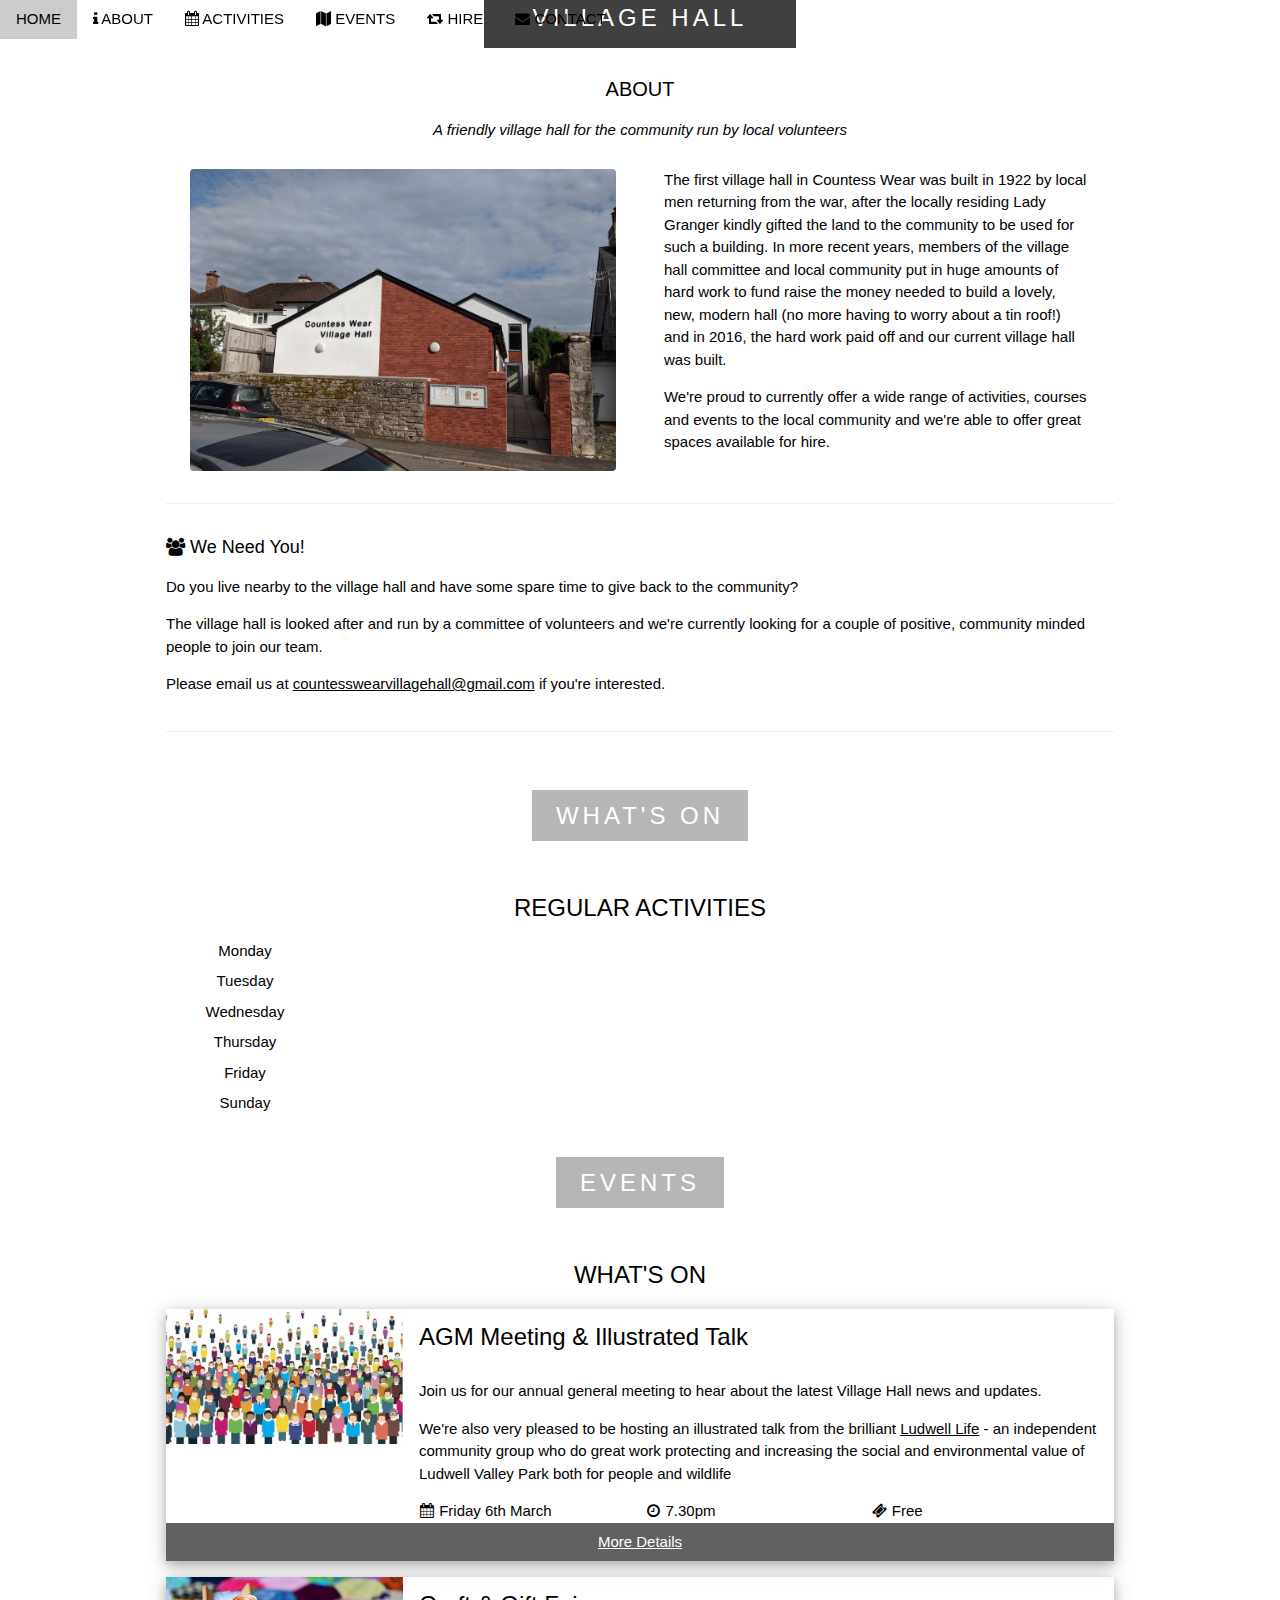
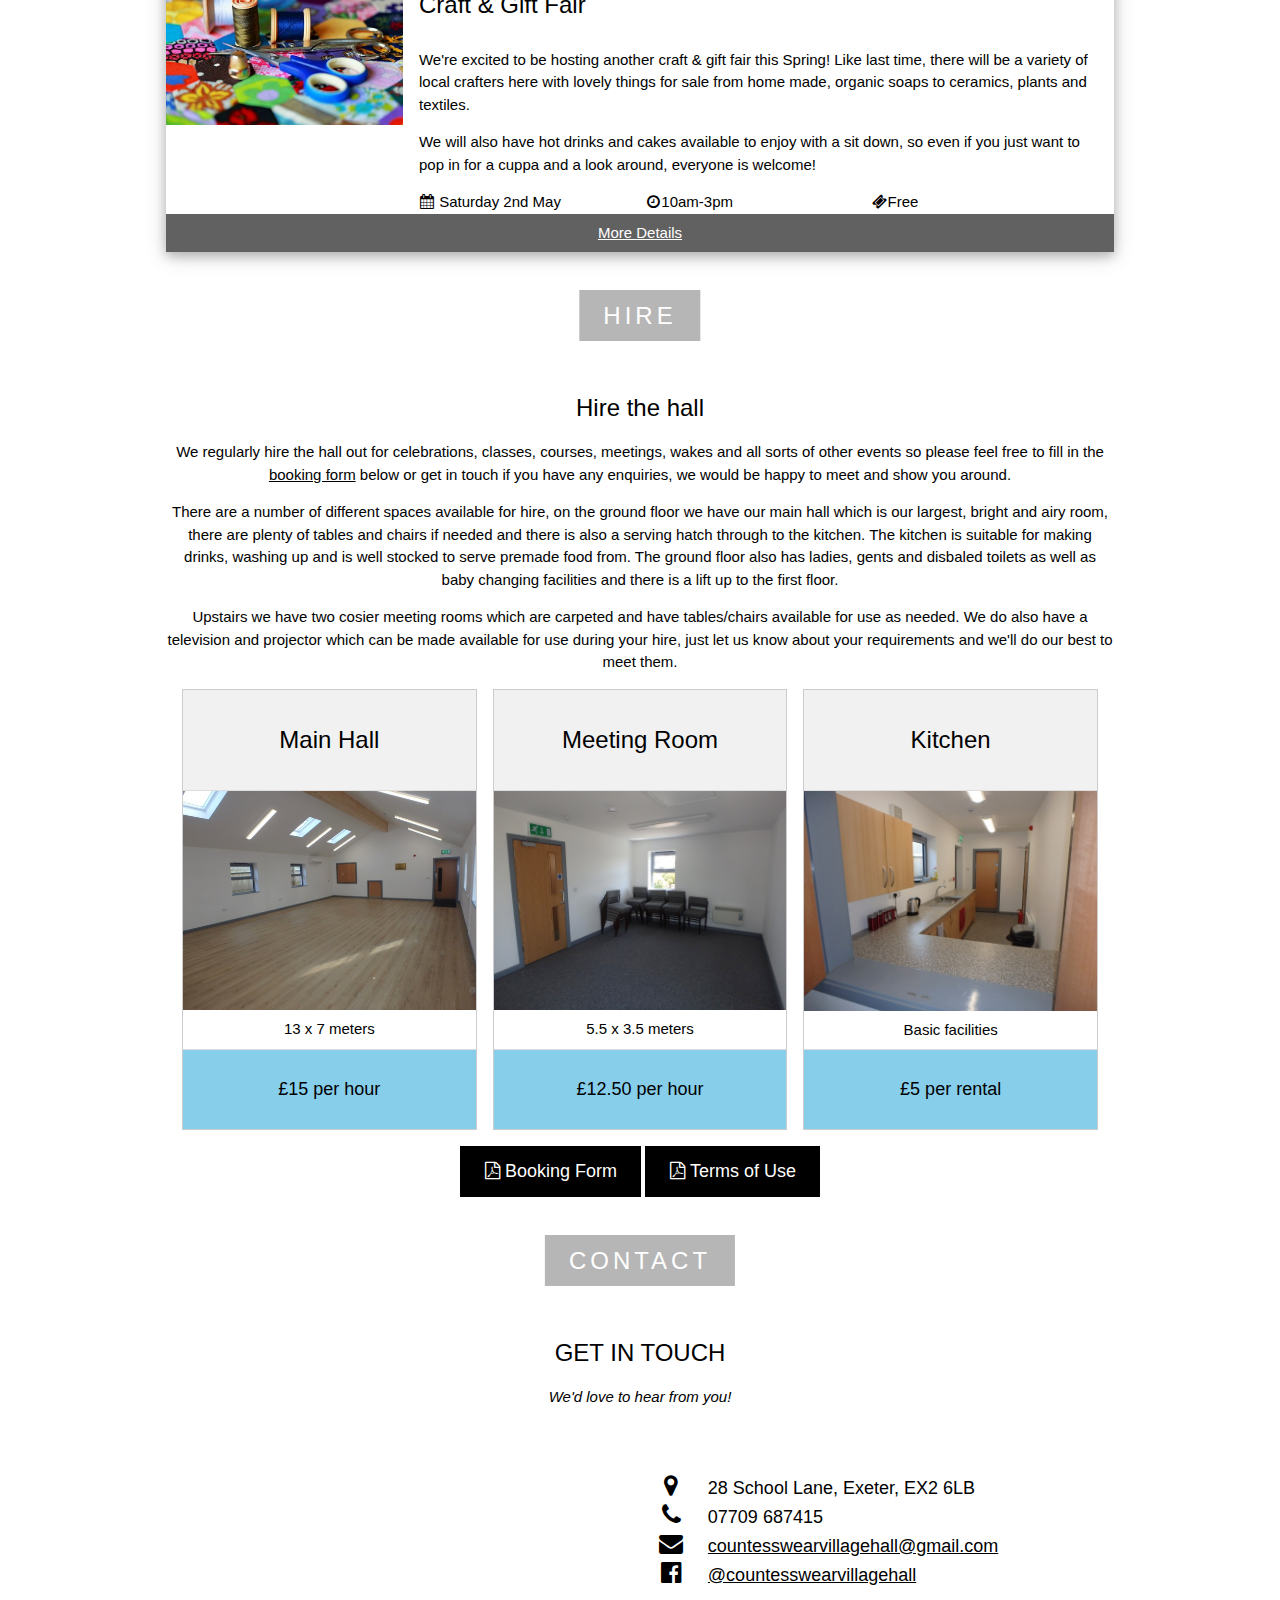
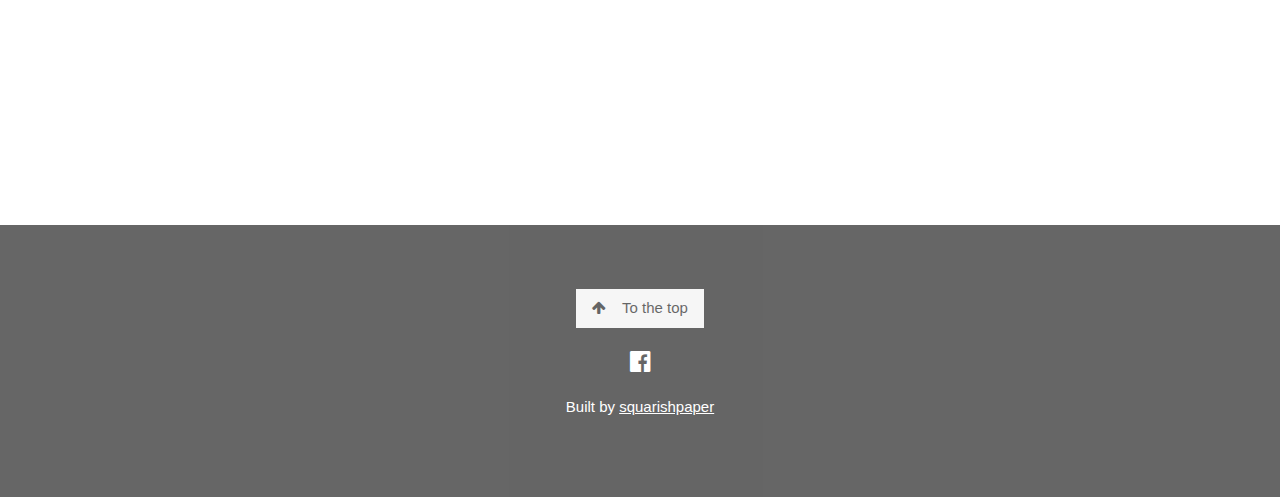
==== public_html/index.html @ 66659b4b "Added Craft and Gift fair event" ====
<!DOCTYPE html>
<html>
<title>Countess Wear Village Hall | Community Hall for Hire in Exeter </title>
<meta charset="UTF-8">
<meta name="viewport" content="width=device-width, initial-scale=1">
<link rel="stylesheet" href="https://www.w3schools.com/w3css/4/w3.css">
<link rel="stylesheet" href="https://fonts.googleapis.com/css?family=Lato">
<link rel="stylesheet" href="https://cdnjs.cloudflare.com/ajax/libs/font-awesome/4.7.0/css/font-awesome.min.css">
<link rel="stylesheet" href="/css/index.css">
<head>
    <script async src="https://www.googletagmanager.com/gtag/js?id=UA-113886890-3"></script>
    <script>
      window.dataLayer = window.dataLayer || [];
      function gtag(){dataLayer.push(arguments);}
      gtag('js', new Date());
      gtag('config', 'UA-113886890-3');
    </script>
    <script src="https://ajax.googleapis.com/ajax/libs/jquery/3.4.1/jquery.min.js"></script>
    <script src="/js/test.js"></script>
</head>
<style>

</style>

<body>
  <!-- Navbar (sit on top) -->
  <div class="w3-top">
    <div class="w3-bar" id="myNavbar">
      <a class="w3-bar-item w3-button w3-hover-black w3-hide-medium w3-hide-large w3-right" href="javascript:void(0);"
        onclick="toggleFunction()" title="Toggle Navigation Menu">
        <i class="fa fa-bars"></i>
      </a>
      <a href="#home" class="w3-bar-item w3-button" onclick="gtag('event', 'home', {'event_category': 'menuclick'} );">HOME</a>
      <a href="#about" class="w3-bar-item w3-button w3-hide-small" onclick="gtag('event', 'about', {'event_category': 'menuclick'} );"><i class="fa fa-info"></i> ABOUT</a>
      <a href="#whatson" class="w3-bar-item w3-button w3-hide-small" onclick="gtag('event', 'whatson', {'event_category': 'menuclick'} );"><i class="fa fa-calendar"></i> ACTIVITIES</a>
      <a href="#events" class="w3-bar-item w3-button w3-hide-small" onclick="gtag('event', 'events', {'event_category': 'menuclick'} );"><i class="fa fa-map"></i> EVENTS</a>
      <a href="#hire" class="w3-bar-item w3-button w3-hide-small" onclick="gtag('event', 'hire', {'event_category': 'menuclick'} );"><i class="fa fa-retweet"></i> HIRE</a>
      <a href="#contact" class="w3-bar-item w3-button w3-hide-small" onclick="gtag('event', 'contact', {'event_category': 'menuclick'} );"><i class="fa fa-envelope"></i> CONTACT</a>
    </div>

    <!-- Navbar on small screens -->
    <div id="navDemo" class="w3-bar-block w3-white w3-hide w3-hide-large w3-hide-medium">
      <a href="#about" class="w3-bar-item w3-button" onclick="toggleFunction(); gtag('event', 'about', {'event_category': 'mobilemenuclick'} );">ABOUT</a>
      <a href="#whatson" class="w3-bar-item w3-button" onclick="toggleFunction(); gtag('event', 'whatson', {'event_category': 'mobilemenuclick'} );">ACTIVITIES</a>
      <a href="#events" class="w3-bar-item w3-button" onclick="toggleFunction(); gtag('event', 'events', {'event_category': 'mobilemenuclick'} );">EVENTS</a>
      <a href="#hire" class="w3-bar-item w3-button" onclick="toggleFunction(); gtag('event', 'hire', {'event_category': 'mobilemenuclick'} );">HIRE</a>
      <a href="#contact" class="w3-bar-item w3-button" onclick="toggleFunction(); gtag('event', 'contact', {'event_category': 'mobilemenuclick'} );">CONTACT</a>
    </div>
  </div>

  <!-- First Parallax Image with Logo Text -->
  <div class="bgimg-1 w3-display-container w3-opacity-min" id="home">
    <div class="w3-display-middle">
      <div style="white-space:nowrap;">
        <div class="w3-center w3-padding-large w3-black w3-xlarge w3-wide w3-animate-opacity">
          <span class="w3-row">COUNTESS WEAR</span>
          <span class="w3-row">VILLAGE HALL</span>
        </div>
      </div> 
    </div>
    <div class="w3-display-bottomright w3-center w3-padding-large">
        <span class="w3-text-white">28 School Lane, EX2 6LB</span>
      </div>
  </div>

  <!-- Container (About Section) -->
  <div class="w3-content w3-container w3-padding-64" id="about">
    <h4 class="w3-center">ABOUT</h4>
    <p class="w3-center"><em>A friendly village hall for the community run by local volunteers</em></p>

    <div class="w3-row">
      <div class="w3-col m6 w3-center  w3-hide-small  w3-padding-large">
        <img src="images/front.jpg" class="w3-round w3-image w3-hover-opacity" alt="Village Hall Front"
          width="500" height="333">
      </div>

      <div class="w3-col m6 w3-padding-large">
        <p style="margin-top:0px">The first village hall in Countess Wear was built in 1922 by local men returning from
          the war, after the locally residing Lady Granger kindly gifted the land to the community to be used for such a
          building. In more recent years, members of the village hall committee and local community put in huge amounts
          of hard work to fund raise the money needed to build a lovely, new, modern hall (no more having to worry about
          a tin roof!) and in 2016, the hard work paid off and our current village hall was built.</p>
        <p>We're proud to currently offer a wide range of activities, courses and events to the local community and
          we're able to offer great spaces available for hire.</p>
      </div>
    </div>
    <hr />
    <div class="w3-row">
            <h5><i class="fa fa-users"></i> We Need You!</h5>
            <p>Do you live nearby to the village hall and have some spare time to give back to the community?</p>
            <p>The village hall is looked after and run by a committee of volunteers and we're currently looking for a couple of positive, community minded people to join our team.</p>
            <p>Please email us at <a href="mailto:countesswearvillagehall@gmail.com?subject=Volunter Enquiry"  onclick="gtag('event', 'volunteer', {'event_category': 'emailclick'} );">countesswearvillagehall@gmail.com</a> if you're interested.</p>
    </div>
      <hr />
</div>

  <!-- Second Parallax Image with Portfolio Text -->
  <div class="bgimg-2 w3-display-container w3-opacity-min" id="whatson">
    <div class="w3-display-middle">
      <span class="w3-xlarge w3-text-white w3-grey w3-padding-large w3-wide">WHAT'S ON</span>
    </div>
  </div>

  <!-- Container (ACTIVITIES Section) -->
  <div class="w3-content w3-container w3-padding-64">
    <h3 class="w3-center">REGULAR ACTIVITIES</h3>
    <div class="w3-row">
      <div class="w3-col l2 w3-center w3-padding-small">Monday</div>
      <div id="activities-Monday"></div>
    </div>
    <div class="w3-row">
      <div class="w3-col l2 w3-center w3-padding-small">Tuesday</div>
      <div id="activities-Tuesday"></div>
    </div>
    <div class="w3-row">
      <div class="w3-col l2 w3-center w3-padding-small">Wednesday</div>
      <div id="activities-Wednesday"></div>
    </div>
    <div class="w3-row">
      <div class="w3-col l2 w3-center w3-padding-small">Thursday</div>
      <div id="activities-Thursday"></div>
    </div>
    <div class="w3-row">
      <div class="w3-col l2 w3-center w3-padding-small">Friday</div>
      <div id="activities-Friday"></div>
    </div>
    <div class="w3-row">
      <div class="w3-col l2 w3-center w3-padding-small">Sunday</div>
      <div id="activities-Sunday"></div>
    </div>
  </div>

  </div>

  <!-- Third Parallax Image with Portfolio Text -->
  <div class="bgimg-3 w3-display-container w3-opacity-min" id="events">
    <div class="w3-display-middle">
      <span class="w3-xlarge w3-text-white w3-grey w3-padding-large w3-wide">EVENTS</span>
    </div>
  </div>


  <!-- Container (ACTIVITIES Section) -->
  <div class="w3-content w3-container w3-padding-64">

    <h3 class="w3-center">WHAT'S ON</h3>

         <div class="w3-card-4 w3-margin-top">
          <div class="w3-quarter"><img src="images/agm.jpg" height="100%" width="100%" alt="Avatar" class="w3-left "></div>
          <div class="w3-threequarter">
            <header class="w3-container">
              <h3>AGM Meeting & Illustrated Talk</h3>
            </header>
    
            <div class="w3-container">
                <p>Join us for our annual general meeting to hear about the latest Village Hall news and updates.</p>
                <p>We're also very pleased to be hosting an illustrated talk from the brilliant <a href="http://ludwelllife.org.uk/" onclick="gtag('event', 'ludwell', {'event_category': 'linkclick'} );">Ludwell Life</a> - an independent community group who do great work protecting and increasing the social and environmental value of Ludwell Valley Park both for people and wildlife</p>
                <div class="w3-third"><i class="fa fa-calendar" style="min-width:16px;text-align: center"></i> Friday 6th March</div>
                <div class="w3-third"><i class="fa fa-clock-o" style="min-width:16px;text-align: center"></i> 7.30pm</div>
                <div class="w3-third"><i class="fa fa-ticket" style="min-width:16px;text-align: center"></i> Free</div>  
            </div>
    
          </div>
          
          <button class="w3-button w3-block w3-dark-grey"><a href="https://www.facebook.com/events/2408159372778912/"   onclick="gtag('event', 'agm', {'event_category': 'eventdetailclick'} );">More Details</a></button>
      
        </div>
        <div class="w3-card-4 w3-margin-top">
            <div class="w3-quarter"><img src="images/craft.jpg" width="100%" alt="Avatar" class="w3-left "></div>
            <div class="w3-threequarter">
              <header class="w3-container">
                <h3>Craft & Gift Fair</h3>
              </header>
      
              <div class="w3-container">
                  <p>We're excited to be hosting another craft & gift fair this Spring! Like last time, there will be a variety of local crafters here with lovely things for sale from home made, organic soaps to  ceramics, plants and textiles.</p>
                  <p>We will also have hot drinks and cakes available to enjoy with a sit down, so even if you just want to pop in for a cuppa and a look around, everyone is welcome!
                  </p>
                  <div class="w3-third"><i class="fa fa-calendar" style="min-width:16px;text-align: center"></i> Saturday 2nd May</div>
                  <div class="w3-third"><i class="fa fa-clock-o" style="min-width:16px;text-align: center"></i>10am-3pm</div>
                  <div class="w3-third"><i class="fa fa-ticket" style="min-width:16px;text-align: center"></i>Free</div>  
              </div>
      
            </div>
            <button class="w3-button w3-block w3-dark-grey"><a href="https://www.facebook.com/events/519401018786185/"  onclick="gtag('event', 'craftfair', {'event_category': 'eventdetailclick'} );">More Details</a></button>
      
          </div>
  </div>

  <!-- Third Parallax Image with Portfolio Text -->
  <div class="bgimg-3 w3-display-container w3-opacity-min" id="hire">
    <div class="w3-display-middle">
      <span class="w3-xlarge w3-text-white w3-grey w3-padding-large w3-wide">HIRE</span>
    </div>
  </div>


  <!-- Container (HIRE Section) -->
  <div class="w3-content w3-container w3-padding-64">
    <h3 class="w3-center">Hire the hall</h3>
    <p class="w3-center">We regularly hire the hall out for celebrations, classes, courses, meetings, wakes and all
      sorts of other events so please feel free to fill in the <a href="files/CountessWearVillageHall_BookingForm.pdf" onclick="gtag('event', 'link_bookingform', {'event_category': 'download'} );" download="CountessWearVillageHall_BookingForm.pdf">booking form</a> below or get in touch if you have any
      enquiries, we would be happy to meet and show you around.</p>
    <p class="w3-center">There are a number of different spaces available for hire, on the ground floor we have our main
      hall which is our largest, bright and airy room, there are plenty of tables and chairs if needed and there is also
      a serving hatch through to the kitchen. The kitchen is suitable for making drinks, washing up and is well stocked
      to serve premade food from. The ground floor also has ladies, gents and disbaled toilets as well as baby changing
      facilities and there is a lift up to the first floor.</p>
    <p class="w3-center">Upstairs we have two cosier meeting rooms which are carpeted and have tables/chairs available
      for use as needed. We do also have a television and projector which can be made available for use during your
      hire, just let us know about your requirements and we'll do our best to meet them.</p>

    </p>
    <!-- Grid -->
    <div class="w3-row-padding" id="events">


      <div class="w3-third w3-margin-bottom">
        <ul class="w3-ul w3-border w3-center w3-hover-shadow">
          <li class="w3-light-grey w3-xlarge w3-padding-32">Main Hall</li>
          <img src="images/inside.jpg" style="width:100%">
          <li class="">13 x 7 meters</li>
          <li class="w3-light-blue w3-padding-16">
            <h5 class="">£15 per hour</h5>
          </li>
        </ul>
      </div>

      <div class="w3-third w3-margin-bottom">
        <ul class="w3-ul w3-border w3-center w3-hover-shadow">
          <li class="w3-light-grey w3-xlarge w3-padding-32">Meeting Room</li>
          <img src="images/meeting.jpeg" style="width:100%">
          <li class="">5.5 x 3.5 meters</li>
          <li class="w3-light-blue w3-padding-16">
            <h5 class="">£12.50 per hour</h5>
          </li>
        </ul>
      </div>


      <div class="w3-third w3-margin-bottom">
        <ul class="w3-ul w3-border w3-center w3-hover-shadow">
          <li class="w3-light-grey w3-xlarge w3-padding-32">Kitchen</li>
          <img src="images/kitchen.jpeg" style="width:100%">
          <li class="">Basic facilities</li>
          <li class="w3-light-blue w3-padding-16">
            <h5 class="">£5 per rental</h5>
          </li>
        </ul>
      </div>


    </div>

    <div class="w3-row-padding w3-center">
        <a href="files/CountessWearVillageHall_BookingForm.pdf"   onclick="gtag('event', 'bookingform', {'event_category': 'download'} );" class="w3-button w3-black w3-padding-large w3-large" download="CountessWearVillageHall_BookingForm.pdf">
          <i class="fa fa-file-pdf-o" style="min-width:16px;text-align: center"></i> Booking Form
        </a>
        <a href="files/CountessWearVillageHall_TermsOfUse.pdf" onclick="gtag('event', 'terms', {'event_category': 'download'} );"  class="w3-button w3-black w3-padding-large w3-large" download="CountessWearVillageHall_TermsOfUse.pdf">
          <i class="fa fa-file-pdf-o" style="min-width:16px;text-align: center"></i> Terms of Use
        </a> 
    </div>

  </div>

  <!-- Third Parallax Image with Portfolio Text -->
  <div class="bgimg-3 w3-display-container w3-opacity-min"  id="contact">
    <div class="w3-display-middle">
      <span class="w3-xlarge w3-text-white w3-grey w3-padding-large w3-wide">CONTACT</span>
    </div>
  </div>

  <!-- Container (Contact Section) -->
  <div class="w3-content w3-container w3-padding-64">

    <h3 class="w3-center">GET IN TOUCH</h3>
    <p class="w3-center"><em>We'd love to hear from you!</em></p>
    <div class="w3-row w3-padding-32 w3-section">
      <div class="w3-col w3-half w3-center w3-container">
        <iframe width="100%" height="250"
          src="https://www.google.com/maps/embed?pb=!1m18!1m12!1m3!1d2526.8921671646813!2d-3.5041148842594247!3d50.70338557951098!2m3!1f0!2f0!3f0!3m2!1i1024!2i768!4f13.1!3m3!1m2!1s0x486da6ac1531608d%3A0xfab459a5cdfa5e90!2sCountess+Wear+Village+Hall!5e0!3m2!1sen!2suk!4v1565473803455!5m2!1sen!2suk"
          frameborder="0" style="border:0" allowfullscreen></iframe>
      </div>
      <div class="w3-col w3-half w3-panel">
        <div class="w3-large w3-margin-bottom">
          <i class="fa fa-map-marker fa-fw w3-hover-text-black w3-xlarge w3-margin-right"></i> 28 School Lane, Exeter,
          EX2 6LB<br>
          <i class="fa fa-phone fa-fw w3-hover-text-black w3-xlarge w3-margin-right"></i> 07709 687415<br>
          <i class="fa fa-envelope fa-fw w3-hover-text-black w3-xlarge w3-margin-right"></i>
          <a href="mailto:countesswearvillagehall@gmail.com?subject=Website Enquiry"  onclick="gtag('event', 'contact', {'event_category': 'emailclick'} );">countesswearvillagehall@gmail.com</a><br>
          <i class="fa fa-facebook-official fa-fw w3-hover-text-black w3-xlarge w3-margin-right"></i> 
          <a href="http://www.facebook.com/countesswearvillagehall" onclick="gtag('event', 'contact', {'event_category': 'facebookclick'} );">@countesswearvillagehall</a><br>
          
        </div>


      </div>
    </div>

  </div>

  <!-- Activity Modal-->
  <div id="modal01" class="w3-modal" onclick="this.style.display='none'">
    <span class="w3-opacity-off w3-button w3-large w3-black w3-display-topright" title="Close Modal Image"><i
        class="fa fa-remove"></i></span>

    <div class="w3-white w3-modal-content w3-opacity-off  w3-animate-zoom">
      <div class="w3-container w3-black w3-display-container">
        <h3 id="overlayHeader"></h3>
        <div class="">
          <span id="overlayDay"></span>
          <span id="overlayTime"></span>
        </div>
      </div>
        <div class="w3-container">
          <div class="w3-quarter">
            <div id="overlayImageWrapper" class="w3-hide w3-padding-16">
              <img id="overlayImage" src="images/front.jpg" class="w3-round w3-image" alt="activity poster"
              width="500" height="333">
            </div>
          </div>

          <div class="w3-threequarter w3-padding-8" style="padding-left:8px">
            <h5 id="overlaySubHeader"></h5>
            <p id="overlayLong"></p>
            <div id="overlayNotesWrapper" class="w3-hide"><p id="overlayNotes"></p></div>
            <div id="overlayNotesMoreWrapper" class="w3-hide"><p id="overlayNotesMore"></p></div>
                
            <hr>
            <div class="w3-row">
              <div class="w3-quarter "><i class="fa fa-user-o"></i>&nbsp;<span id="overlayContactName"></span></div>
              <div class="w3-threequarter">
                <div id="overlayContactNumberWrapper" class="w3-row  w3-hide"><i class="fa fa-phone"></i>&nbsp;<span id="overlayContactNumber"></span></div>
                <div id="overlayContactEmailWrapper" class="w3-row  w3-hide"><i class="fa fa-envelope-open"></i>&nbsp;<span id="overlayContactEmail"></span></div>
                <div id="overlayContactWebsiteWrapper" class="w3-row w3-hide"><i class="fa fa-laptop"></i>&nbsp;<span id="overlayContactWebsite"></span></div>
              </div>
            </div>

          </div>
          
      </div>


    </div>
  </div>

  </div>

  <!-- Footer -->
  <footer class="w3-center w3-black w3-padding-64 w3-opacity w3-hover-opacity-off">
    <a href="#home" class="w3-button w3-light-grey"><i class="fa fa-arrow-up w3-margin-right"></i>To the top</a>
    <div class="w3-xlarge w3-section">
        <a href="http://www.facebook.com/countesswearvillagehall" onclick="gtag('event', 'footer', {'event_category': 'facbookclick'} );"><i class="fa fa-facebook-official w3-hover-opacity"></i></a>

    </div>
    <p>Built by <a href="https://www.squarishpaper.co.uk" title="squarishpaper" target="_blank"  onclick="gtag('event', 'footer', {'event_category': 'sp_click'} );" 
        class="w3-hover-text-green">squarishpaper</a></p>
  </footer>

  <script src="/js/index.js"></script>
  <script type="text/javascript">fetchActivities()</script>
</body>

</html>
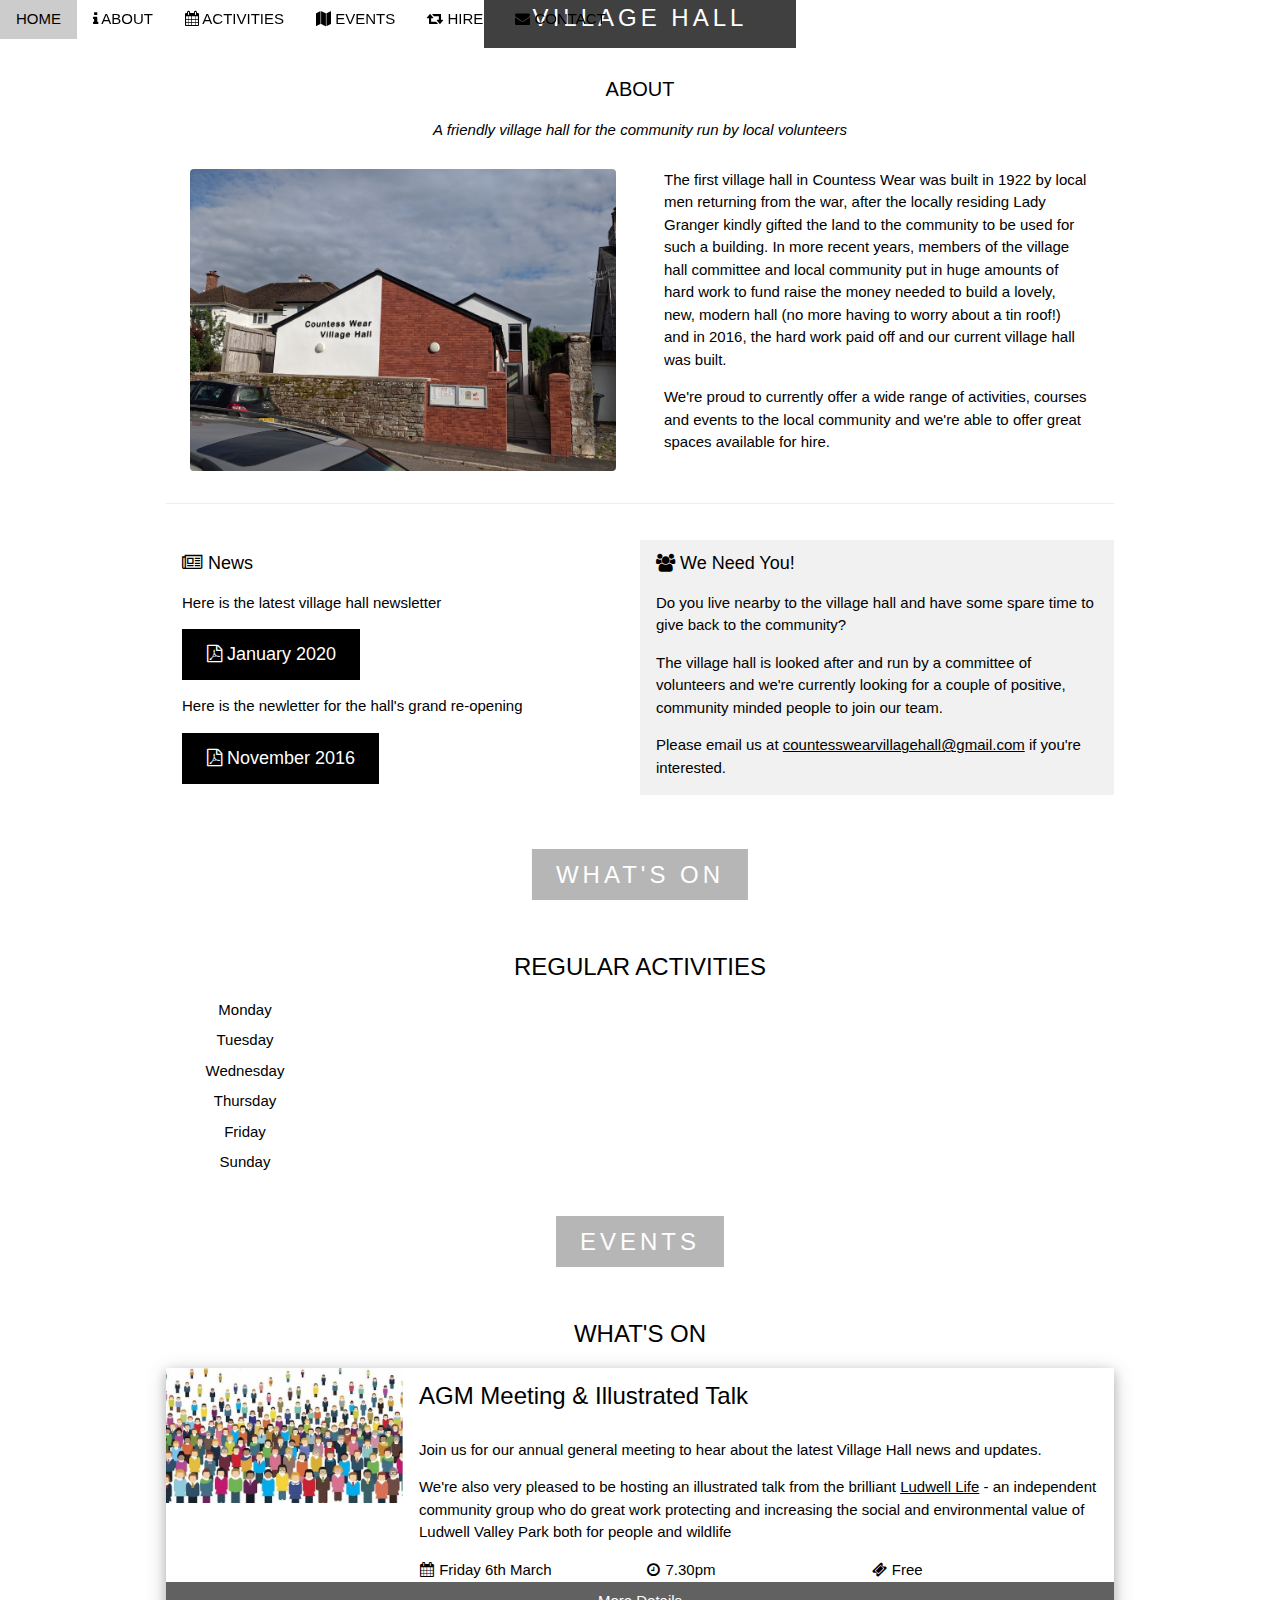
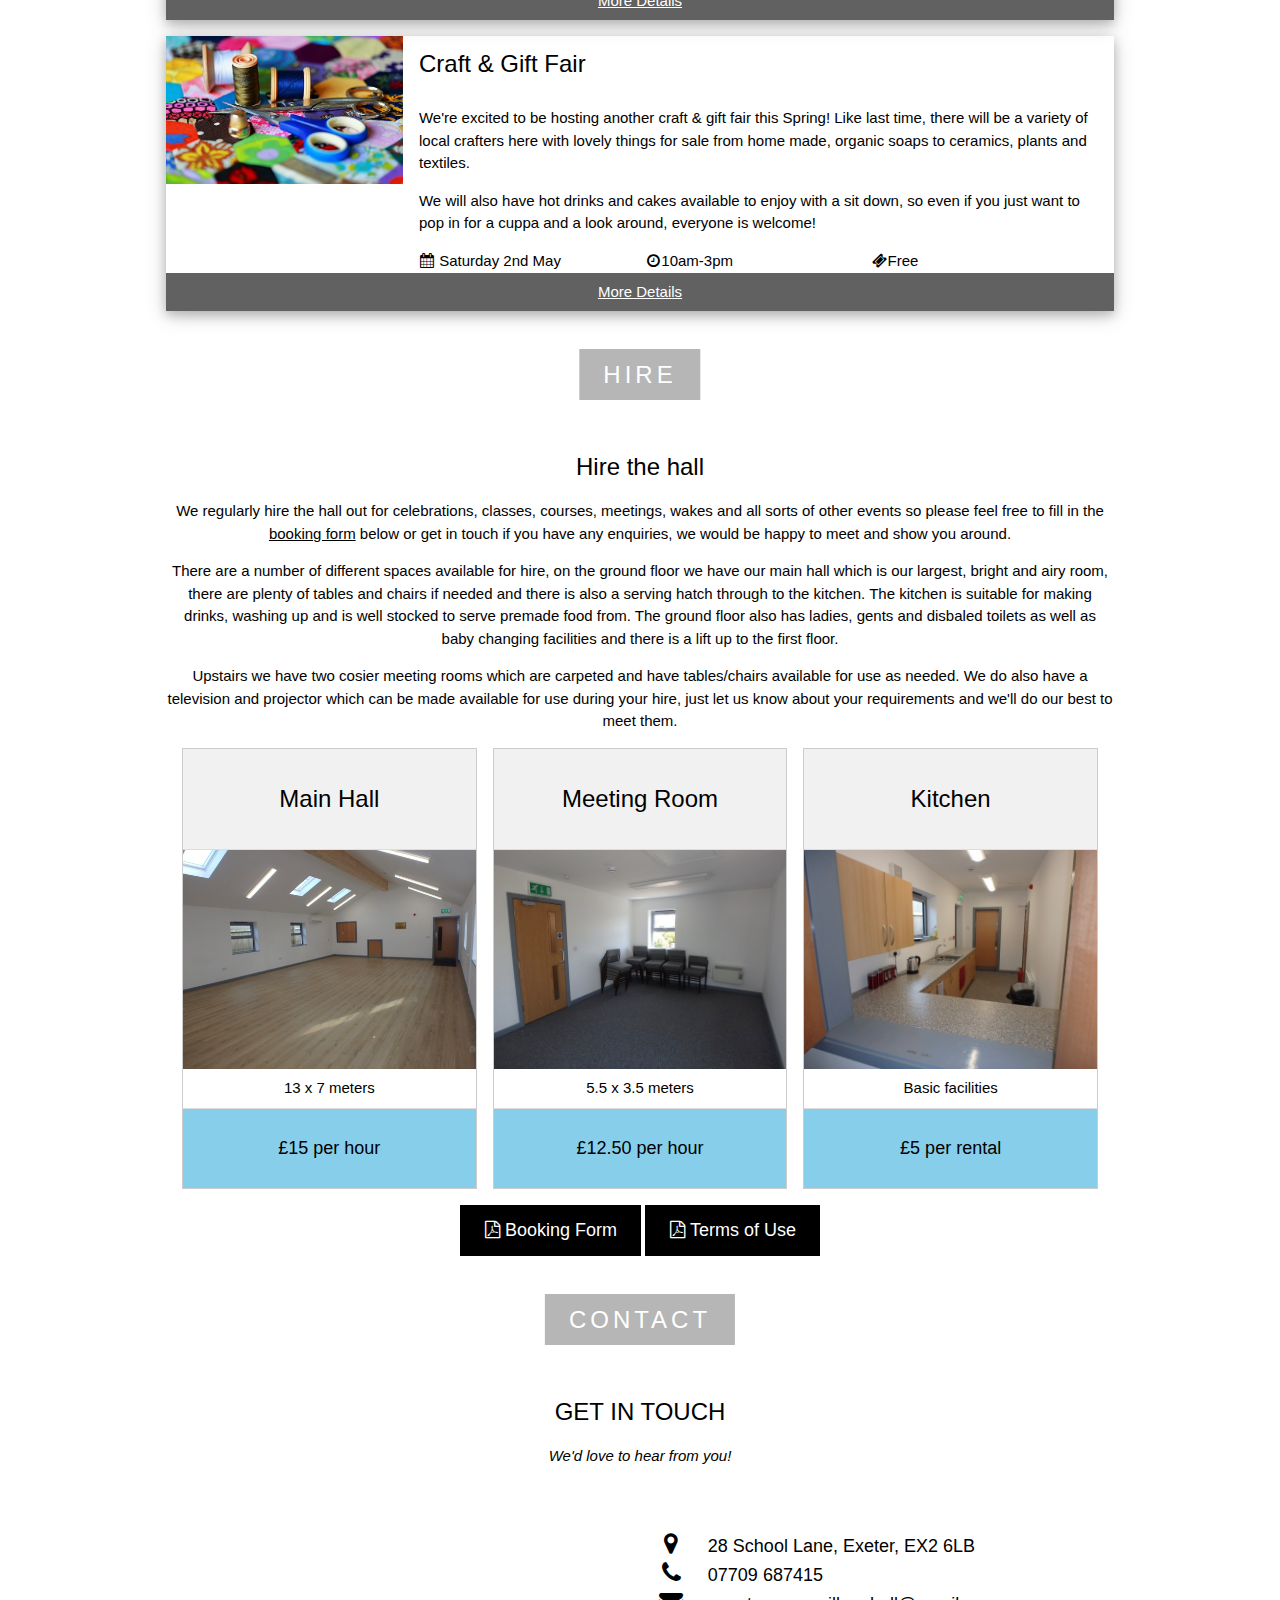
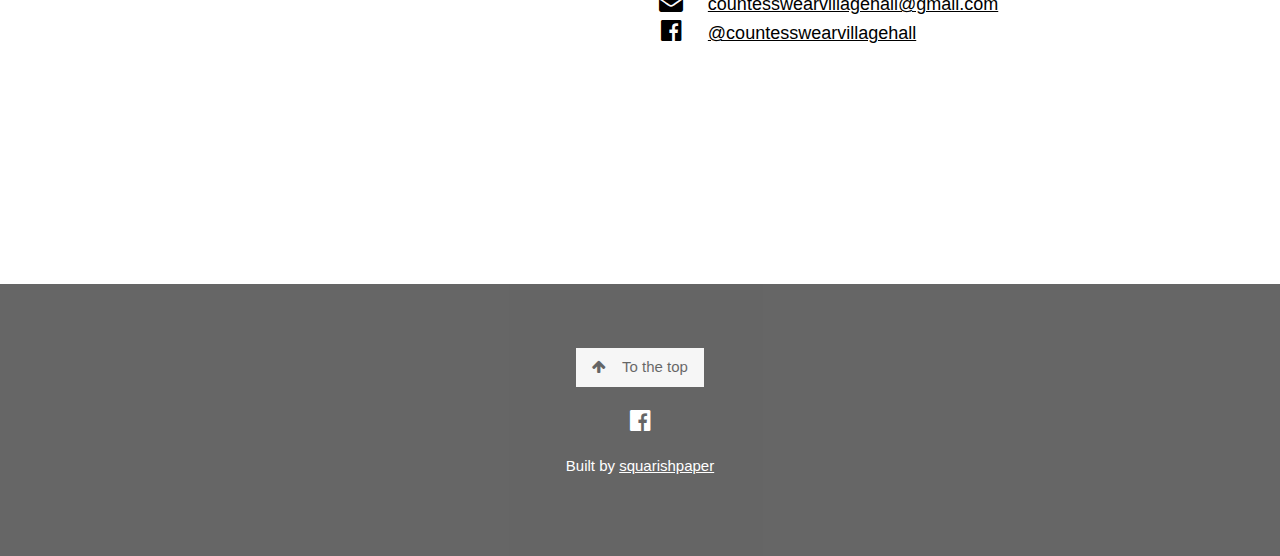
==== commit aaa00699: "added newsletters" ====
--- a/public_html/index.html
+++ b/public_html/index.html
@@ -86,12 +86,26 @@
     </div>
     <hr />
     <div class="w3-row">
+        <div class="w3-col w3-half w3-panel">
+          <h5><i class="fa fa-newspaper-o"></i> News</h5>
+          <p>Here is the latest village hall newsletter</p>
+          <a href="files/CountessWearVillageHallNewsletter_Jan2020.pdf"   onclick="gtag('event', 'newsletterJan20', {'event_category': 'download'} );" class="w3-button w3-black w3-padding-large w3-large" download="CountessWearVillageHallNewsleter_Jan2020.pdf">
+            <i class="fa fa-file-pdf-o" style="min-width:16px;text-align: center"></i> January 2020
+          </a>
+          <p>Here is the newletter for the hall's grand re-opening</p>
+          <a href="files/CountessWearVillageHallNewsletter_Nov2016.pdf"   onclick="gtag('event', 'newsletterNov16', {'event_category': 'download'} );" class="w3-button w3-black w3-padding-large w3-large" download="CountessWearVillageHallNewsleter_Jan2016.pdf">
+            <i class="fa fa-file-pdf-o" style="min-width:16px;text-align: center"></i> November 2016
+          </a>
+          <br />
+        </div>
+
+        <div class="w3-col w3-half w3-panel w3-light-grey">
             <h5><i class="fa fa-users"></i> We Need You!</h5>
             <p>Do you live nearby to the village hall and have some spare time to give back to the community?</p>
             <p>The village hall is looked after and run by a committee of volunteers and we're currently looking for a couple of positive, community minded people to join our team.</p>
             <p>Please email us at <a href="mailto:countesswearvillagehall@gmail.com?subject=Volunter Enquiry"  onclick="gtag('event', 'volunteer', {'event_category': 'emailclick'} );">countesswearvillagehall@gmail.com</a> if you're interested.</p>
-    </div>
-      <hr />
+          </div>
+    </div>
 </div>
 
   <!-- Second Parallax Image with Portfolio Text -->
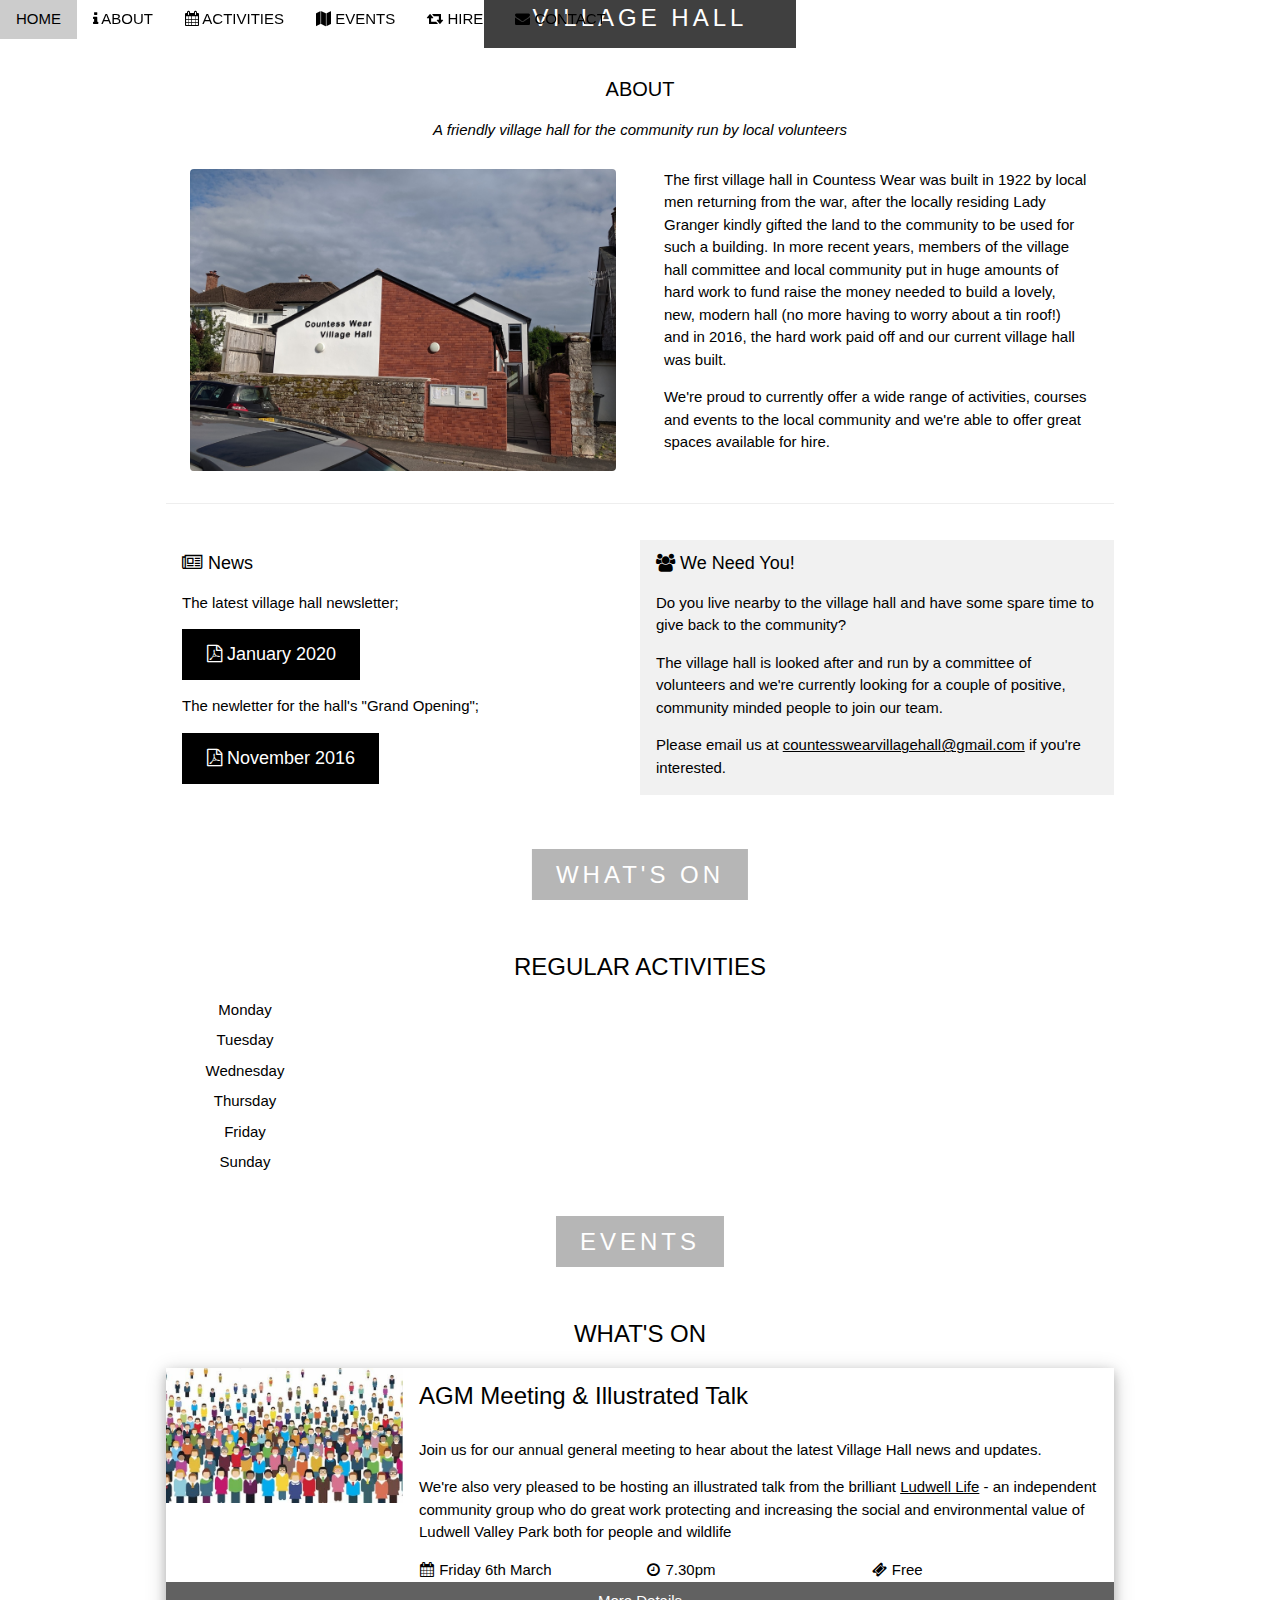
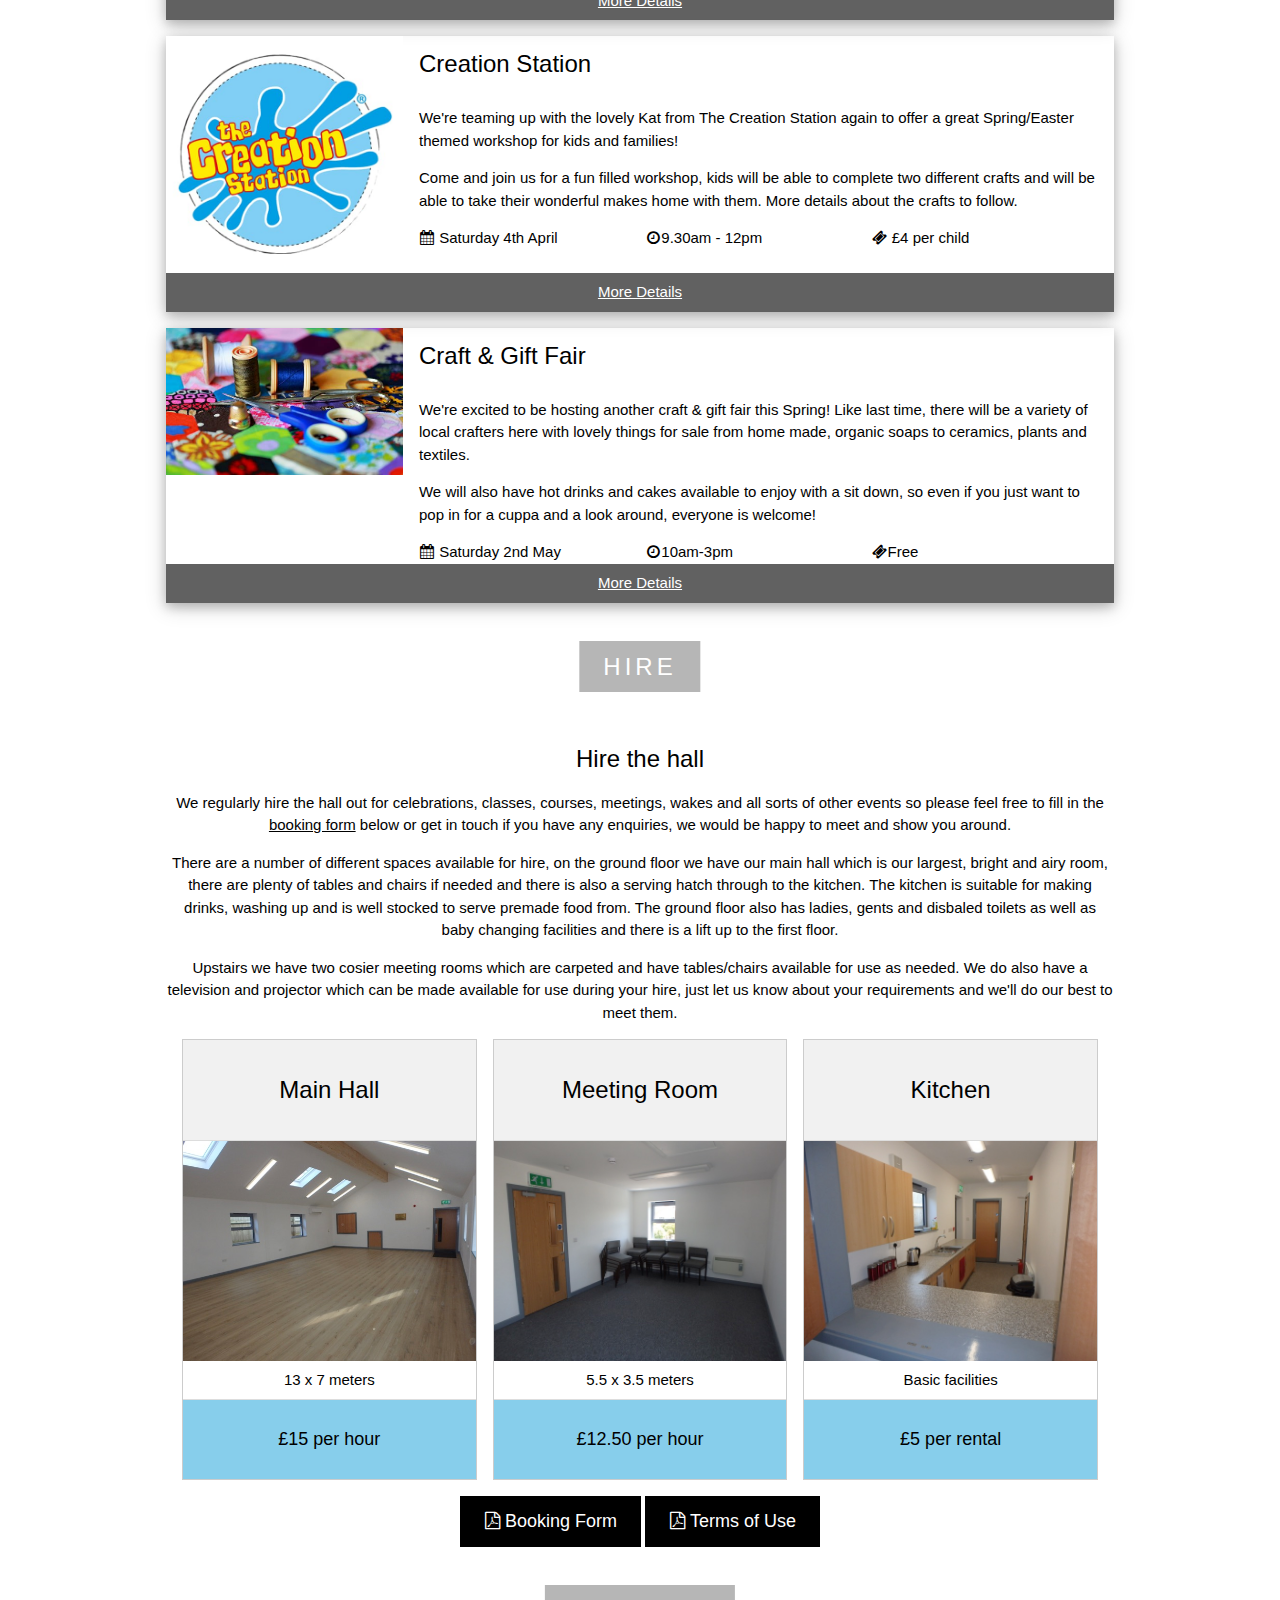
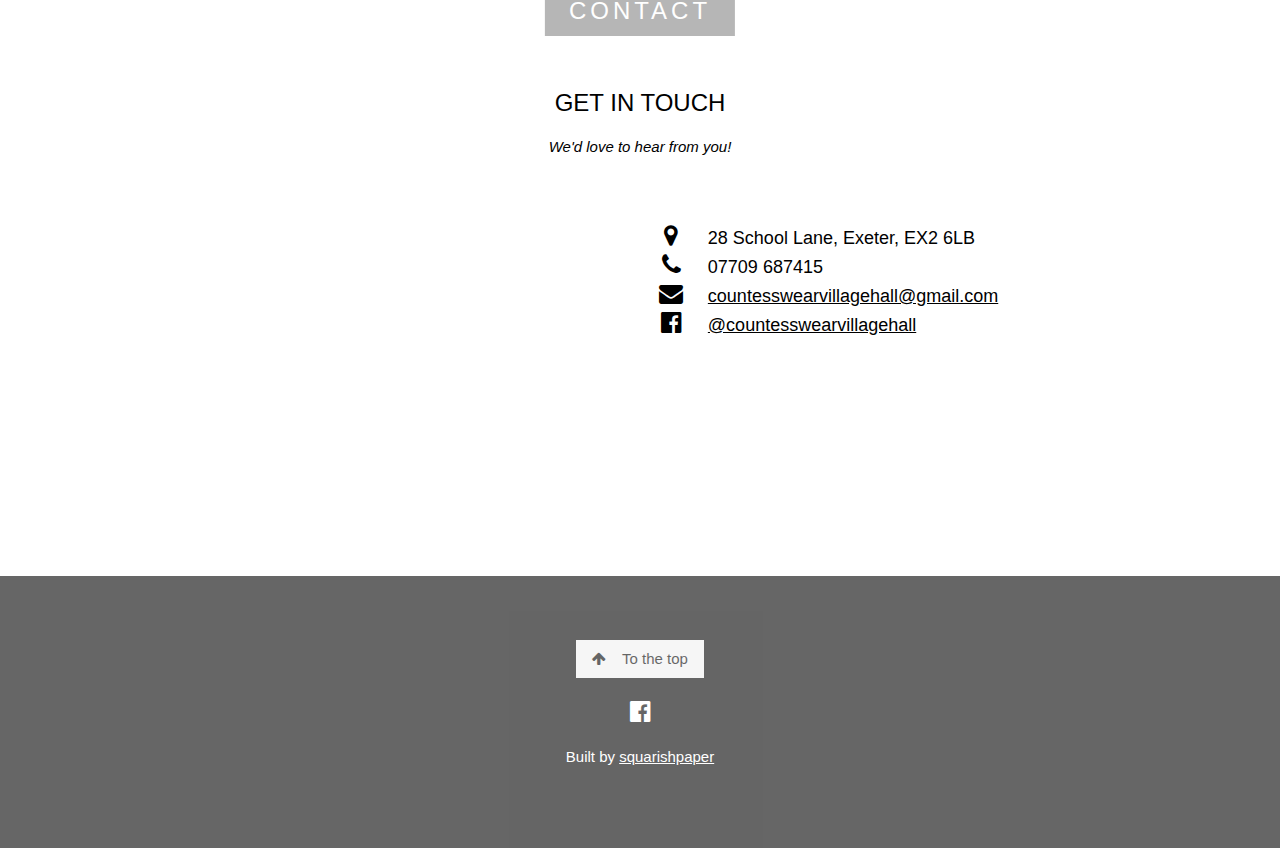
==== commit f20a1192: "added creationstation event" ====
--- a/public_html/index.html
+++ b/public_html/index.html
@@ -88,11 +88,11 @@
     <div class="w3-row">
         <div class="w3-col w3-half w3-panel">
           <h5><i class="fa fa-newspaper-o"></i> News</h5>
-          <p>Here is the latest village hall newsletter</p>
+          <p>The latest village hall newsletter;</p>
           <a href="files/CountessWearVillageHallNewsletter_Jan2020.pdf"   onclick="gtag('event', 'newsletterJan20', {'event_category': 'download'} );" class="w3-button w3-black w3-padding-large w3-large" download="CountessWearVillageHallNewsleter_Jan2020.pdf">
             <i class="fa fa-file-pdf-o" style="min-width:16px;text-align: center"></i> January 2020
           </a>
-          <p>Here is the newletter for the hall's grand re-opening</p>
+          <p>The newletter for the hall's "Grand Opening";</p>
           <a href="files/CountessWearVillageHallNewsletter_Nov2016.pdf"   onclick="gtag('event', 'newsletterNov16', {'event_category': 'download'} );" class="w3-button w3-black w3-padding-large w3-large" download="CountessWearVillageHallNewsleter_Jan2016.pdf">
             <i class="fa fa-file-pdf-o" style="min-width:16px;text-align: center"></i> November 2016
           </a>
@@ -179,6 +179,26 @@
           <button class="w3-button w3-block w3-dark-grey"><a href="https://www.facebook.com/events/2408159372778912/"   onclick="gtag('event', 'agm', {'event_category': 'eventdetailclick'} );">More Details</a></button>
       
         </div>
+        <div class="w3-card-4 w3-margin-top">
+            <div class="w3-quarter"><img src="images/creationstation.jpg" width="100%" alt="Avatar" class="w3-left "></div>
+            <div class="w3-threequarter">
+              <header class="w3-container">
+                <h3>Creation Station</h3>
+              </header>
+      
+              <div class="w3-container">
+                  <p>We're teaming up with the lovely Kat from The Creation Station again to offer a great Spring/Easter themed workshop for kids and families!</p>
+                  <p>Come and join us for a fun filled workshop, kids will be able to complete two different crafts and will be able to take their wonderful makes home with them. More details about the crafts to follow.</p>
+                  <div class="w3-third"><i class="fa fa-calendar" style="min-width:16px;text-align: center"></i> Saturday 4th April</div>
+                  <div class="w3-third"><i class="fa fa-clock-o" style="min-width:16px;text-align: center"></i >9.30am - 12pm</div>
+                  <div class="w3-third"><i class="fa fa-ticket" style="min-width:16px;text-align: center"></i> £4 per child</div>  
+              </div>
+      
+            </div>
+            <button class="w3-button w3-block w3-dark-grey"><a href="https://www.ticketsource.co.uk/countesswearvillagehall/kids-creation-station-workshop/e-xdgxme"  onclick="gtag('event', 'creationstation', {'event_category': 'eventdetailclick'} );">More Details</a></button>
+      
+          </div>
+          
         <div class="w3-card-4 w3-margin-top">
             <div class="w3-quarter"><img src="images/craft.jpg" width="100%" alt="Avatar" class="w3-left "></div>
             <div class="w3-threequarter">
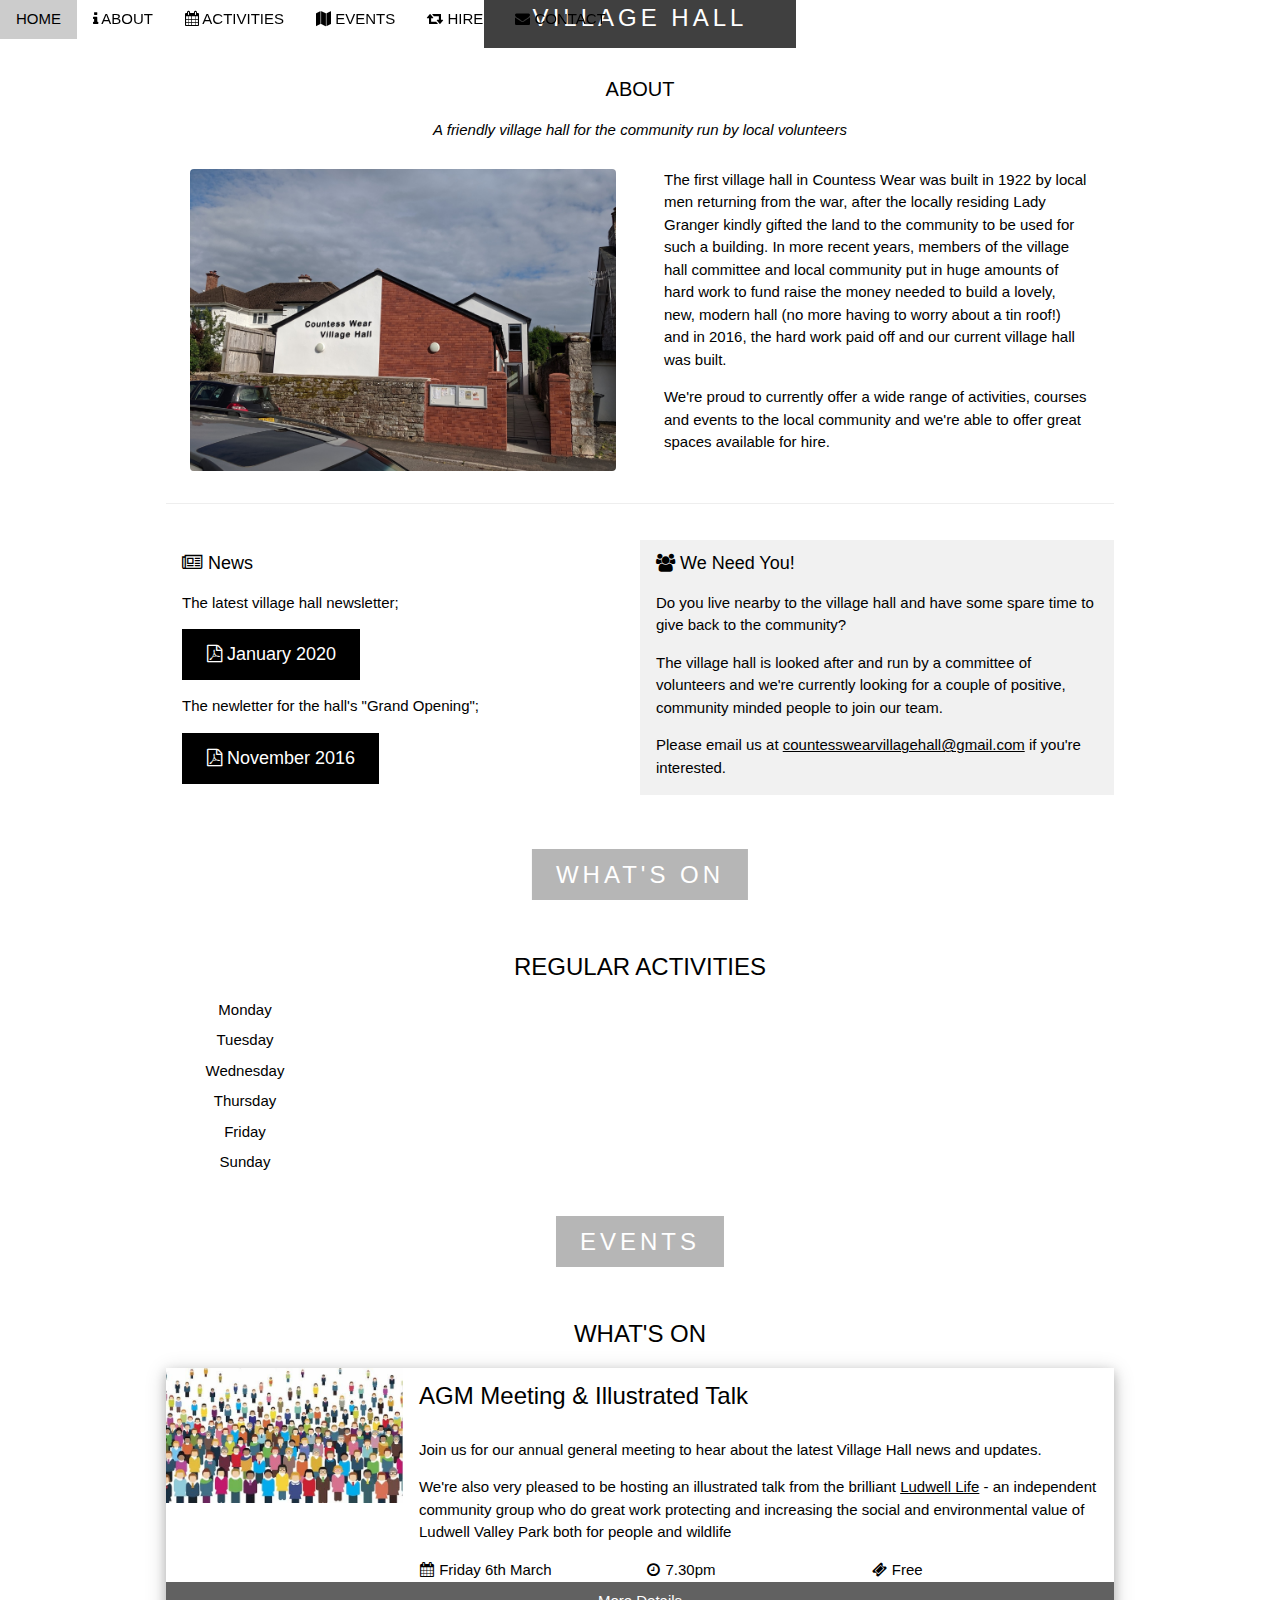
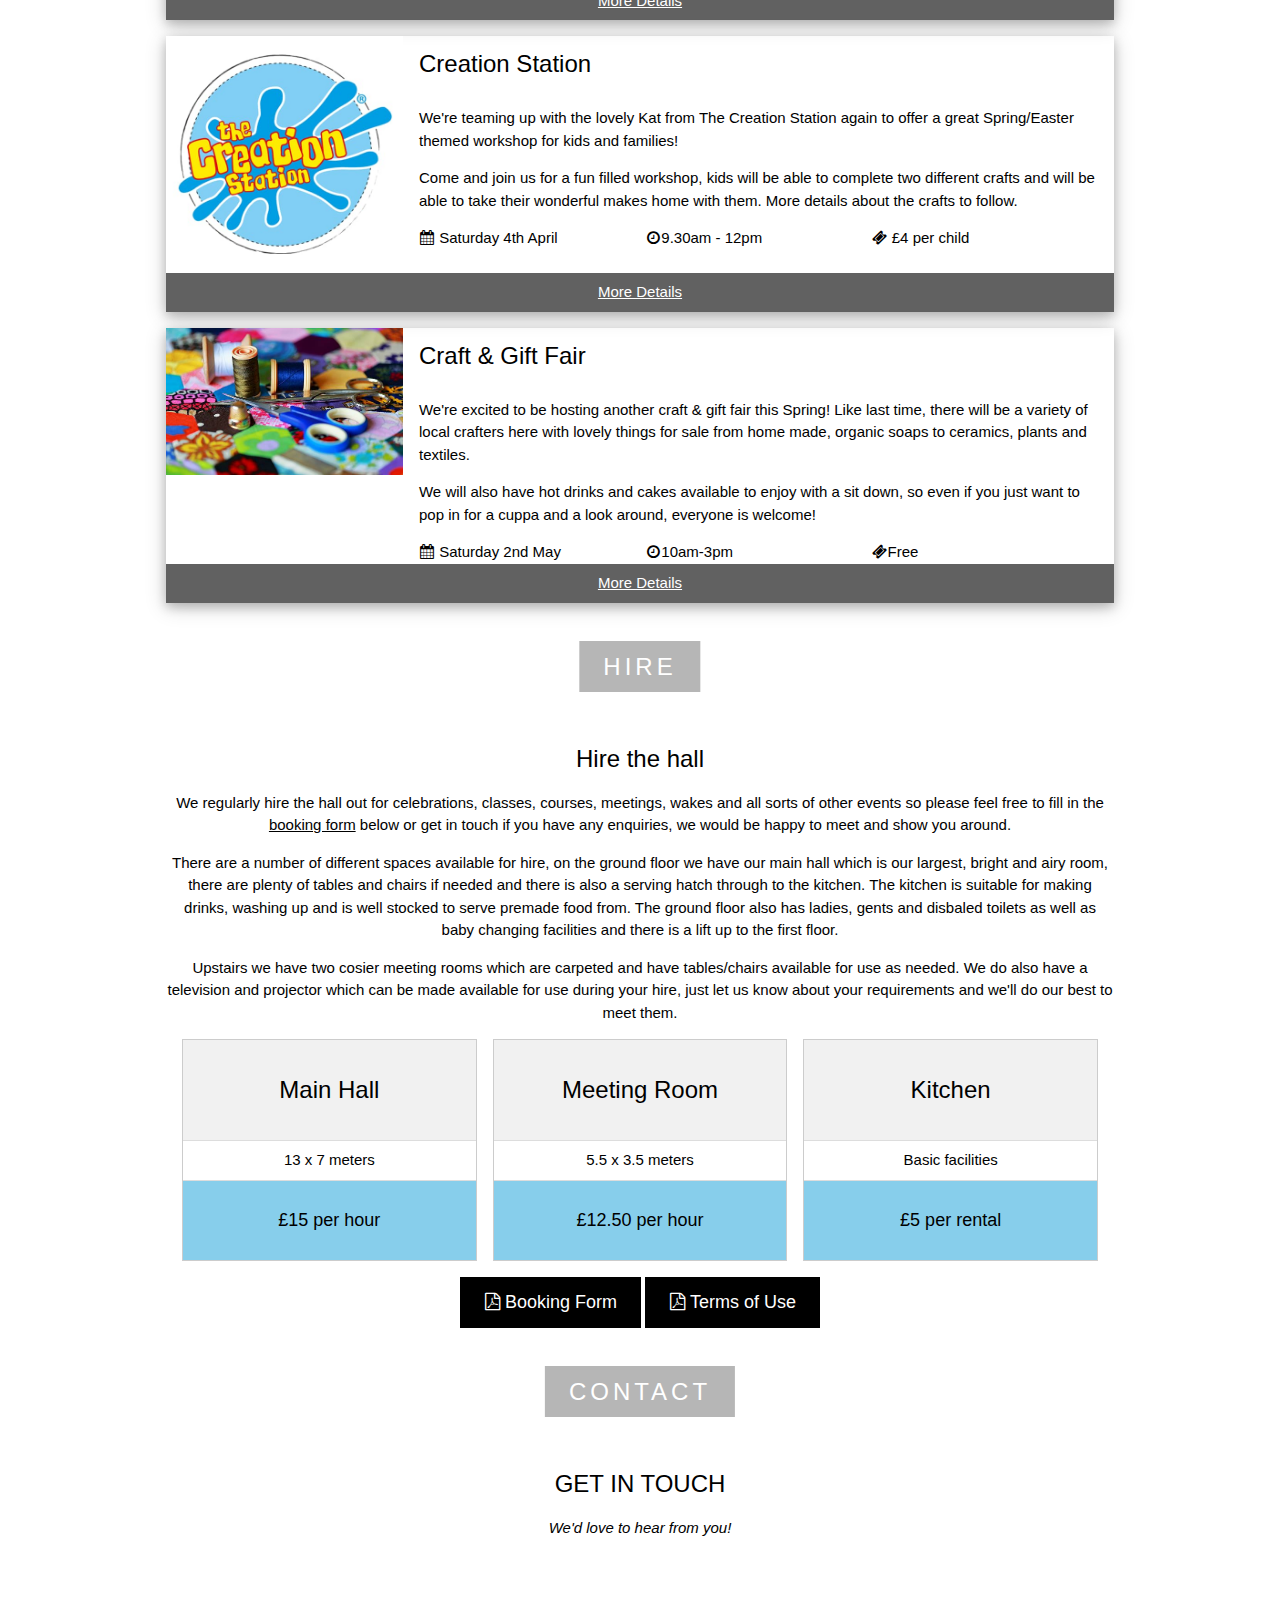
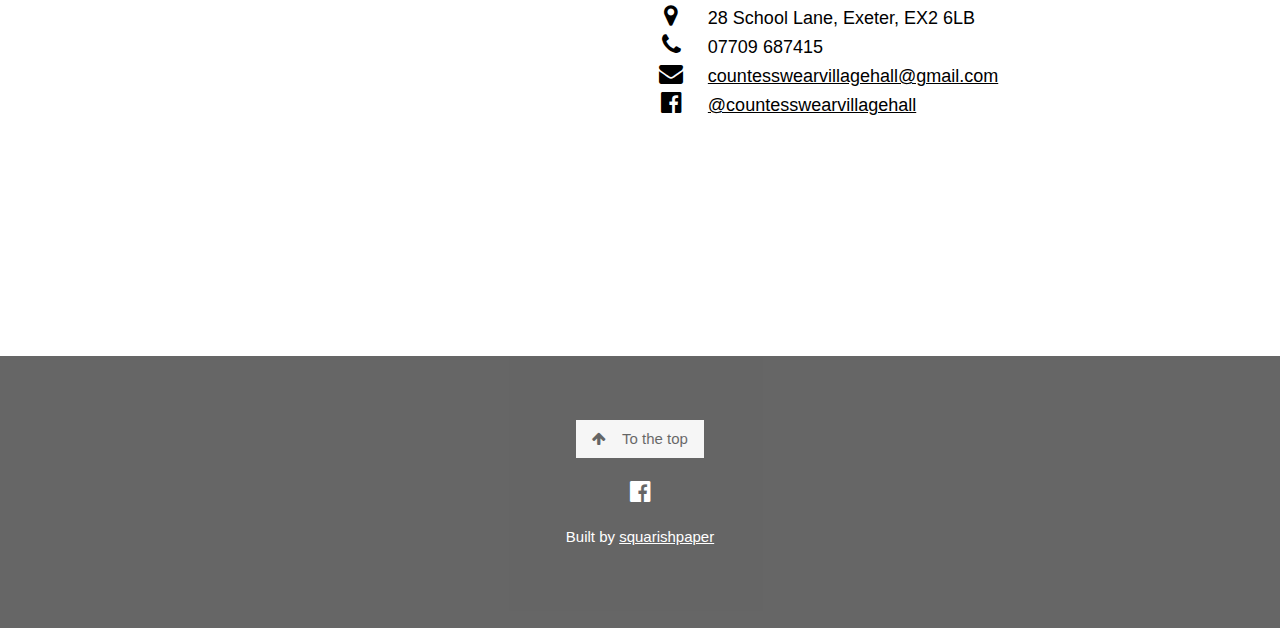
==== commit 20ae8aed: "Removed inside images" ====
--- a/public_html/index.html
+++ b/public_html/index.html
@@ -252,7 +252,7 @@
       <div class="w3-third w3-margin-bottom">
         <ul class="w3-ul w3-border w3-center w3-hover-shadow">
           <li class="w3-light-grey w3-xlarge w3-padding-32">Main Hall</li>
-          <img src="images/inside.jpg" style="width:100%">
+          <!-- <img src="images/inside.jpg" style="width:100%"> -->
           <li class="">13 x 7 meters</li>
           <li class="w3-light-blue w3-padding-16">
             <h5 class="">£15 per hour</h5>
@@ -263,7 +263,7 @@
       <div class="w3-third w3-margin-bottom">
         <ul class="w3-ul w3-border w3-center w3-hover-shadow">
           <li class="w3-light-grey w3-xlarge w3-padding-32">Meeting Room</li>
-          <img src="images/meeting.jpeg" style="width:100%">
+          <!-- <img src="images/meeting.jpeg" style="width:100%"> -->
           <li class="">5.5 x 3.5 meters</li>
           <li class="w3-light-blue w3-padding-16">
             <h5 class="">£12.50 per hour</h5>
@@ -275,7 +275,7 @@
       <div class="w3-third w3-margin-bottom">
         <ul class="w3-ul w3-border w3-center w3-hover-shadow">
           <li class="w3-light-grey w3-xlarge w3-padding-32">Kitchen</li>
-          <img src="images/kitchen.jpeg" style="width:100%">
+          <!-- <img src="images/kitchen.jpeg" style="width:100%"> -->
           <li class="">Basic facilities</li>
           <li class="w3-light-blue w3-padding-16">
             <h5 class="">£5 per rental</h5>
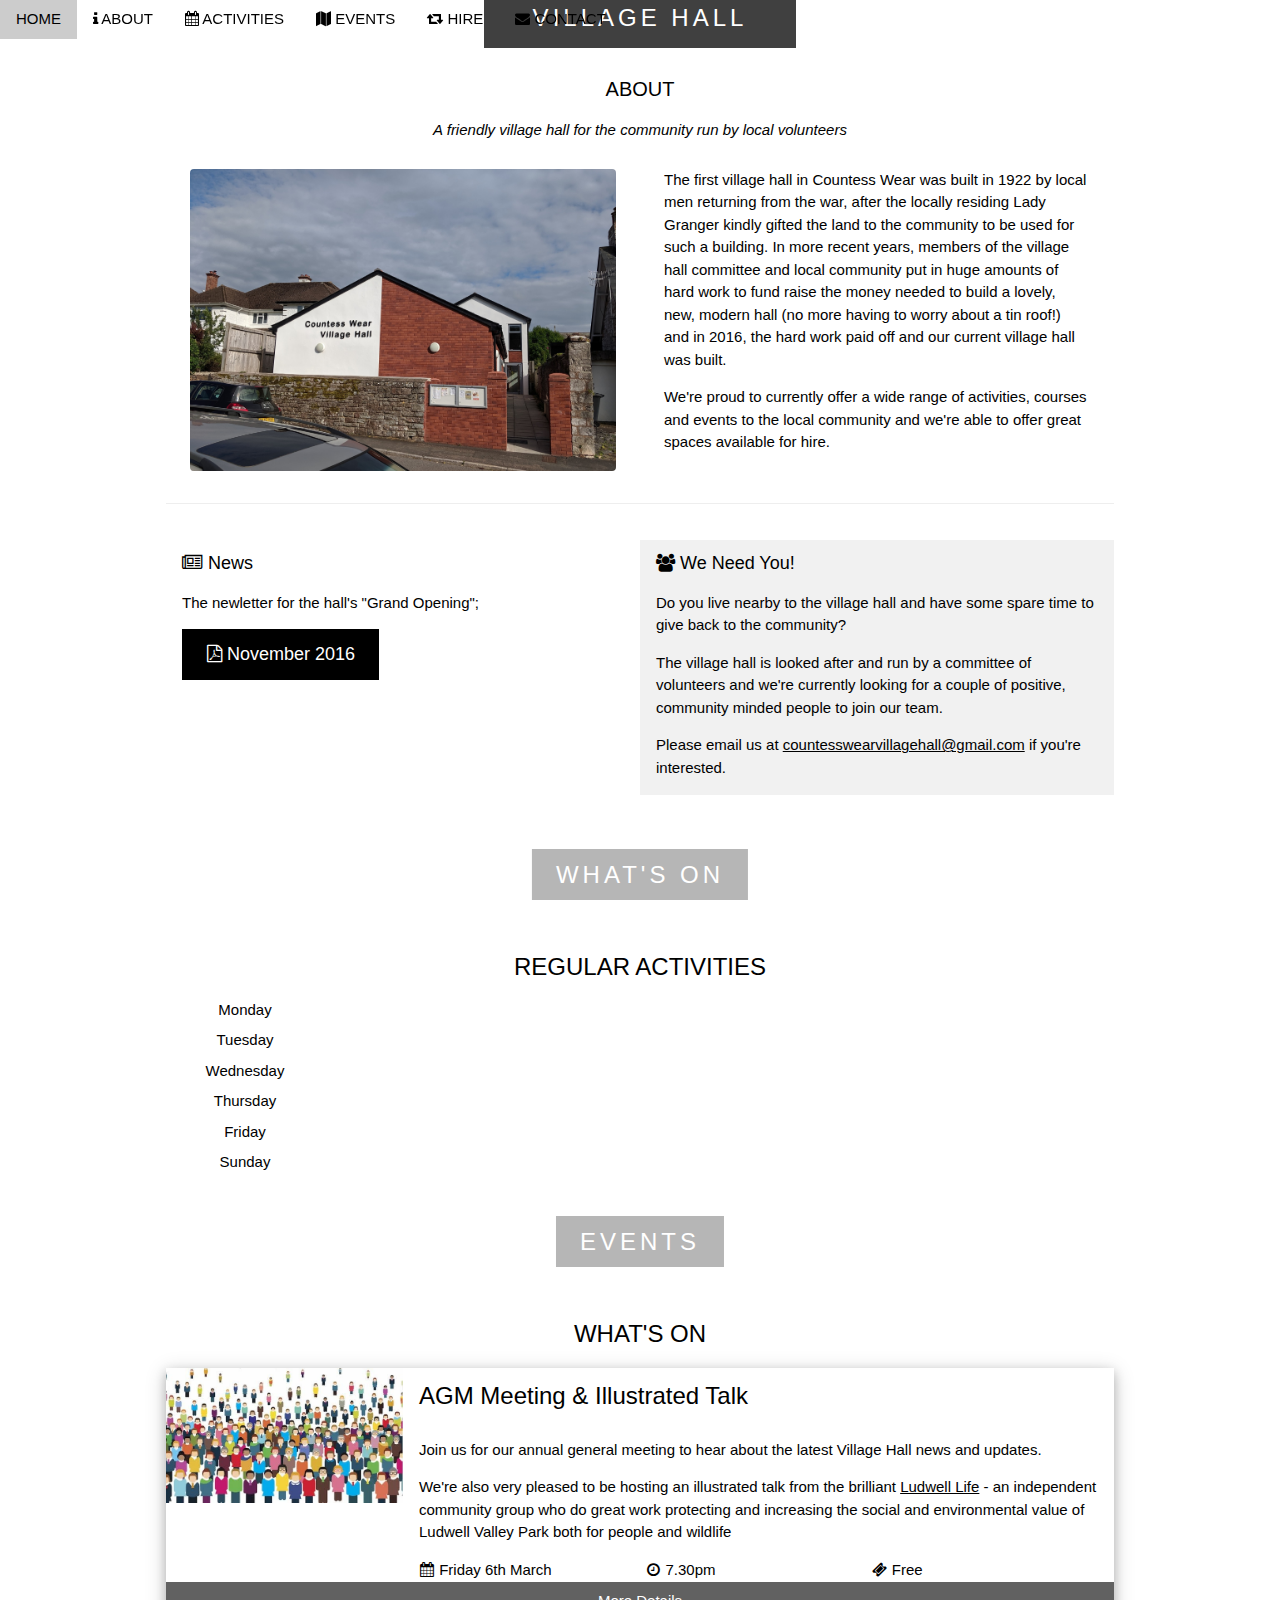
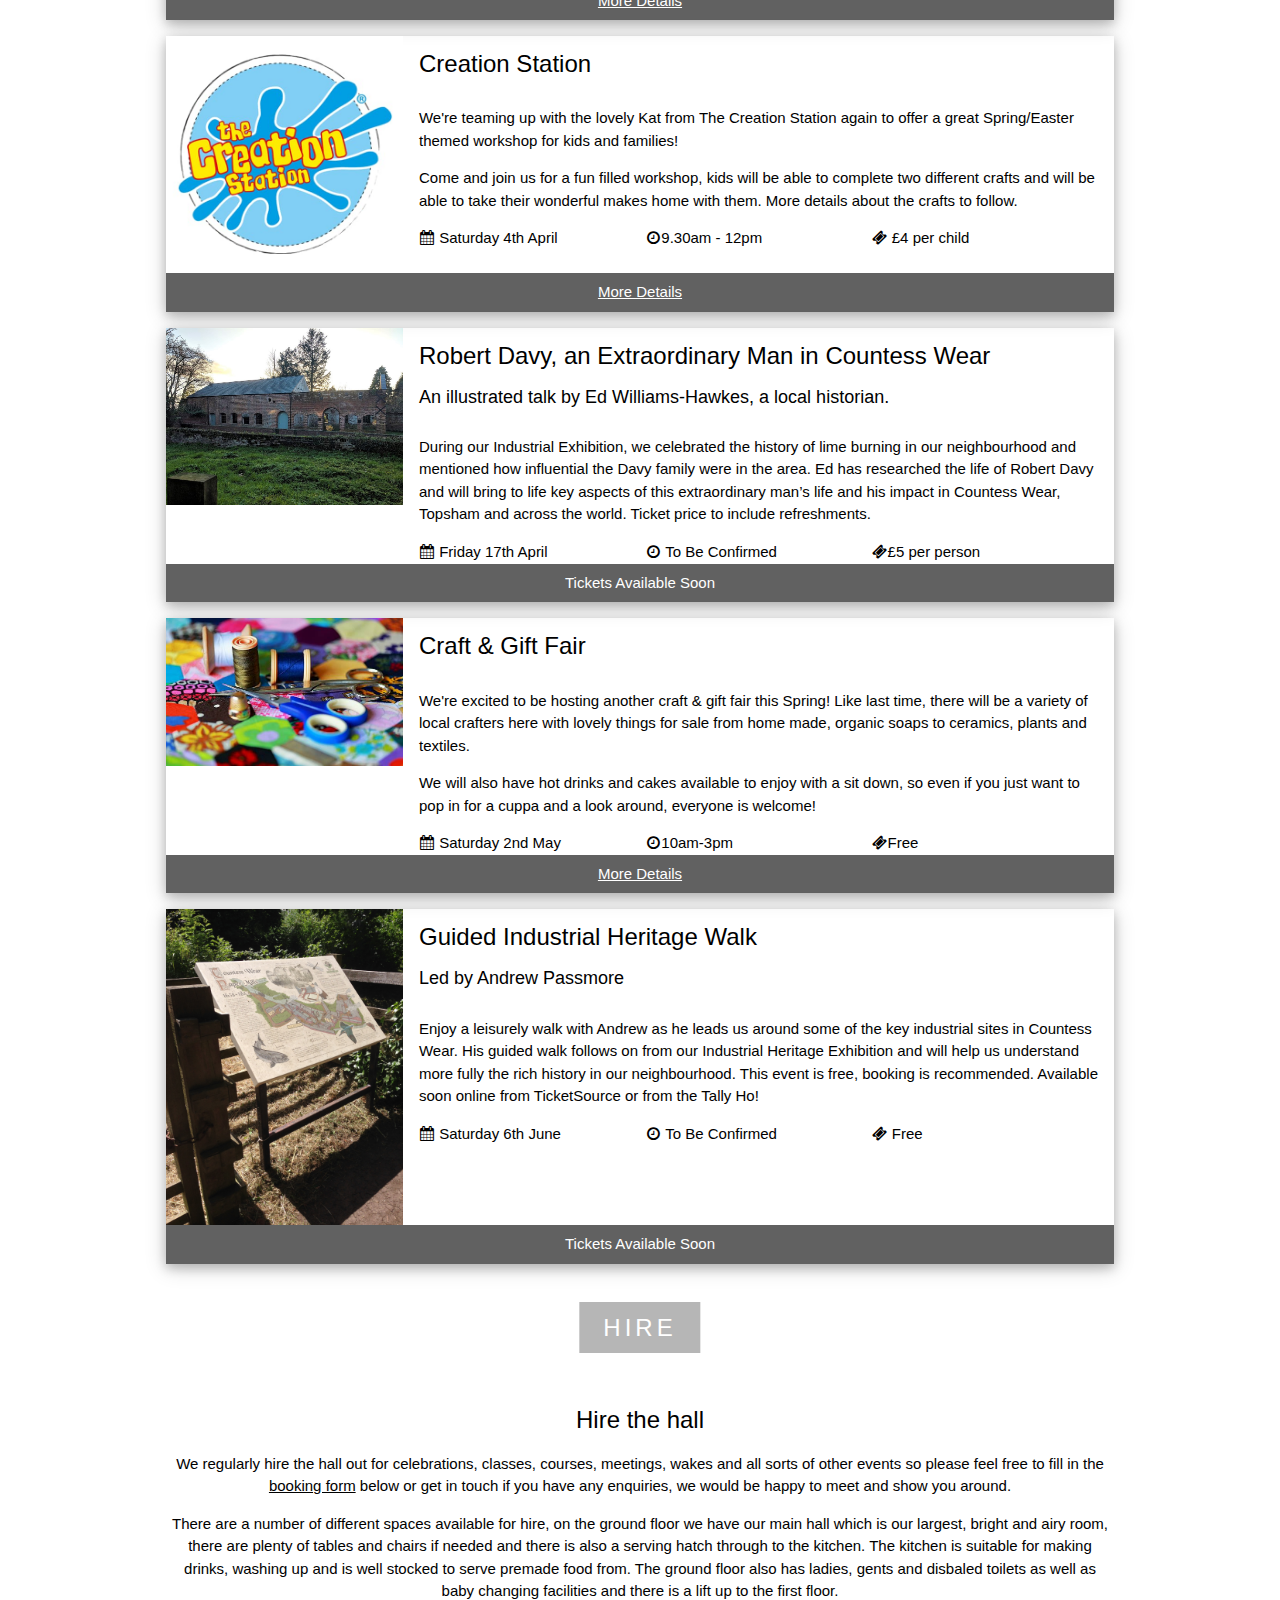
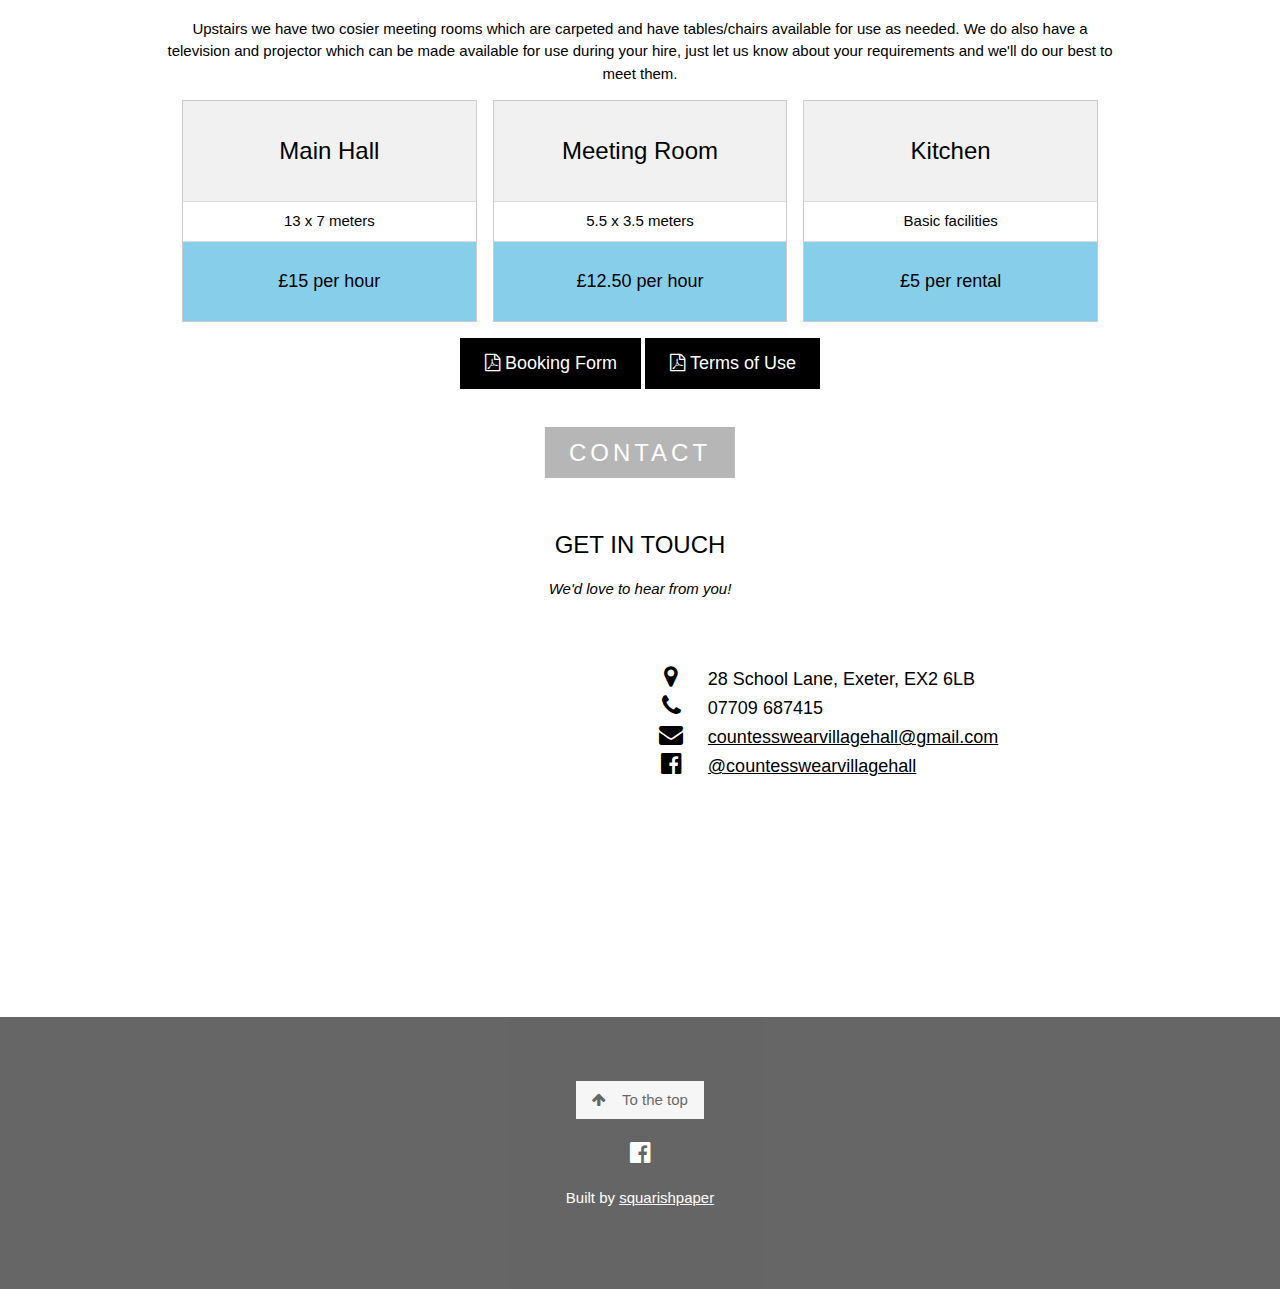
==== commit 95cf5db9: "Added Events; remove 2020 newsletter" ====
--- a/public_html/index.html
+++ b/public_html/index.html
@@ -61,6 +61,11 @@
     <div class="w3-display-bottomright w3-center w3-padding-large">
         <span class="w3-text-white">28 School Lane, EX2 6LB</span>
       </div>
+
+  <!-- <div style="margin-right:-100px; width:800px;" class="w3-padding w3-display-topright diags w3-red">
+      <span  style="margin-left:400px;" class="w3-text-white">AGM: March 6th</span>
+  </div> -->
+
   </div>
 
   <!-- Container (About Section) -->
@@ -88,10 +93,10 @@
     <div class="w3-row">
         <div class="w3-col w3-half w3-panel">
           <h5><i class="fa fa-newspaper-o"></i> News</h5>
-          <p>The latest village hall newsletter;</p>
+          <!-- <p>The latest village hall newsletter;</p>
           <a href="files/CountessWearVillageHallNewsletter_Jan2020.pdf"   onclick="gtag('event', 'newsletterJan20', {'event_category': 'download'} );" class="w3-button w3-black w3-padding-large w3-large" download="CountessWearVillageHallNewsleter_Jan2020.pdf">
             <i class="fa fa-file-pdf-o" style="min-width:16px;text-align: center"></i> January 2020
-          </a>
+          </a> -->
           <p>The newletter for the hall's "Grand Opening";</p>
           <a href="files/CountessWearVillageHallNewsletter_Nov2016.pdf"   onclick="gtag('event', 'newsletterNov16', {'event_category': 'download'} );" class="w3-button w3-black w3-padding-large w3-large" download="CountessWearVillageHallNewsleter_Jan2016.pdf">
             <i class="fa fa-file-pdf-o" style="min-width:16px;text-align: center"></i> November 2016
@@ -200,6 +205,30 @@
           </div>
           
         <div class="w3-card-4 w3-margin-top">
+            <div class="w3-quarter"><img src="images/papermill.jpg" width="100%" alt="Avatar" class="w3-left "></div>
+            <div class="w3-threequarter">
+              <header class="w3-container">
+                <h3>Robert Davy, an Extraordinary Man in Countess Wear</h3>
+                <h5>An illustrated talk by Ed Williams-Hawkes, a local historian.</h5>
+              </header>
+      
+              <div class="w3-container">
+                  <p>During our Industrial Exhibition, we celebrated the history of lime burning in our neighbourhood and
+                      mentioned how influential the Davy family were in the area. Ed has researched the life of Robert Davy and
+                      will bring to life key aspects of this extraordinary man’s life and his impact in Countess Wear, Topsham and
+                      across the world. Ticket price to include refreshments.</p>
+                  </p>
+                  <div class="w3-third"><i class="fa fa-calendar" style="min-width:16px;text-align: center"></i> Friday 17th April</div>
+                  <div class="w3-third"><i class="fa fa-clock-o" style="min-width:16px;text-align: center"></i> To Be Confirmed</div>
+                  <div class="w3-third"><i class="fa fa-ticket" style="min-width:16px;text-align: center"></i>£5 per person</div>  
+              </div>
+      
+            </div>
+            <button class="w3-button w3-block w3-dark-grey">Tickets Available Soon</button>
+      
+          </div>
+
+        <div class="w3-card-4 w3-margin-top">
             <div class="w3-quarter"><img src="images/craft.jpg" width="100%" alt="Avatar" class="w3-left "></div>
             <div class="w3-threequarter">
               <header class="w3-container">
@@ -217,6 +246,31 @@
       
             </div>
             <button class="w3-button w3-block w3-dark-grey"><a href="https://www.facebook.com/events/519401018786185/"  onclick="gtag('event', 'craftfair', {'event_category': 'eventdetailclick'} );">More Details</a></button>
+      
+          </div>
+
+
+        <div class="w3-card-4 w3-margin-top">
+            <div class="w3-quarter"><img src="images/countesswearpapermillboard.jpeg" width="100%" alt="Avatar" class="w3-left "></div>
+            <div class="w3-threequarter">
+              <header class="w3-container">
+                <h3>Guided Industrial Heritage Walk</h3>
+                <h5>Led by Andrew Passmore</h5>
+              </header>
+      
+              <div class="w3-container">
+                  <p>Enjoy a leisurely walk with Andrew as he leads us around some of the key industrial sites in Countess
+                      Wear. His guided walk follows on from our Industrial Heritage Exhibition and will help us understand more
+                      fully the rich history in our neighbourhood.
+                      This event is free, booking is recommended. Available soon online from TicketSource or from the Tally Ho!</p>
+                  </p>
+                  <div class="w3-third"><i class="fa fa-calendar" style="min-width:16px;text-align: center"></i> Saturday 6th June</div>
+                  <div class="w3-third"><i class="fa fa-clock-o" style="min-width:16px;text-align: center"></i> To Be Confirmed</div>
+                  <div class="w3-third"><i class="fa fa-ticket" style="min-width:16px;text-align: center"></i> Free</div>  
+              </div>
+      
+            </div>
+            <button class="w3-button w3-block w3-dark-grey">Tickets Available Soon</button>
       
           </div>
   </div>
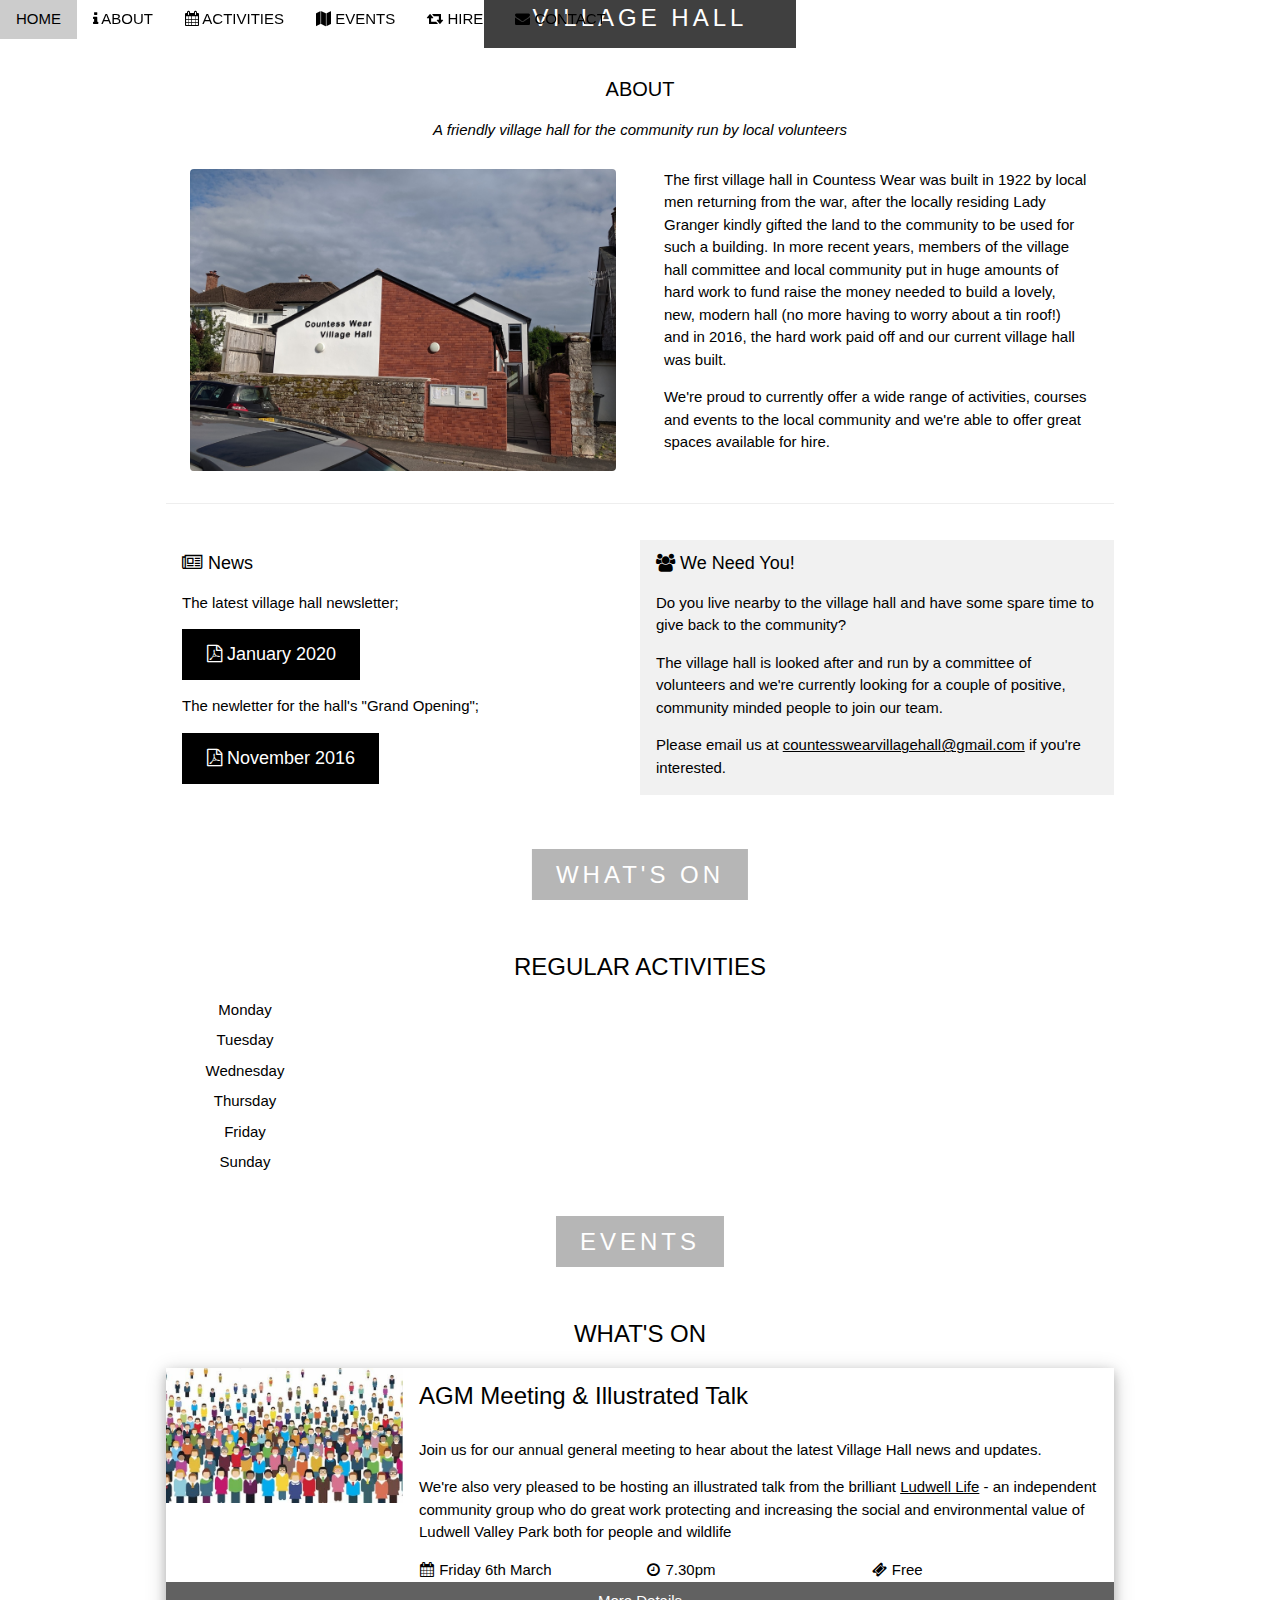
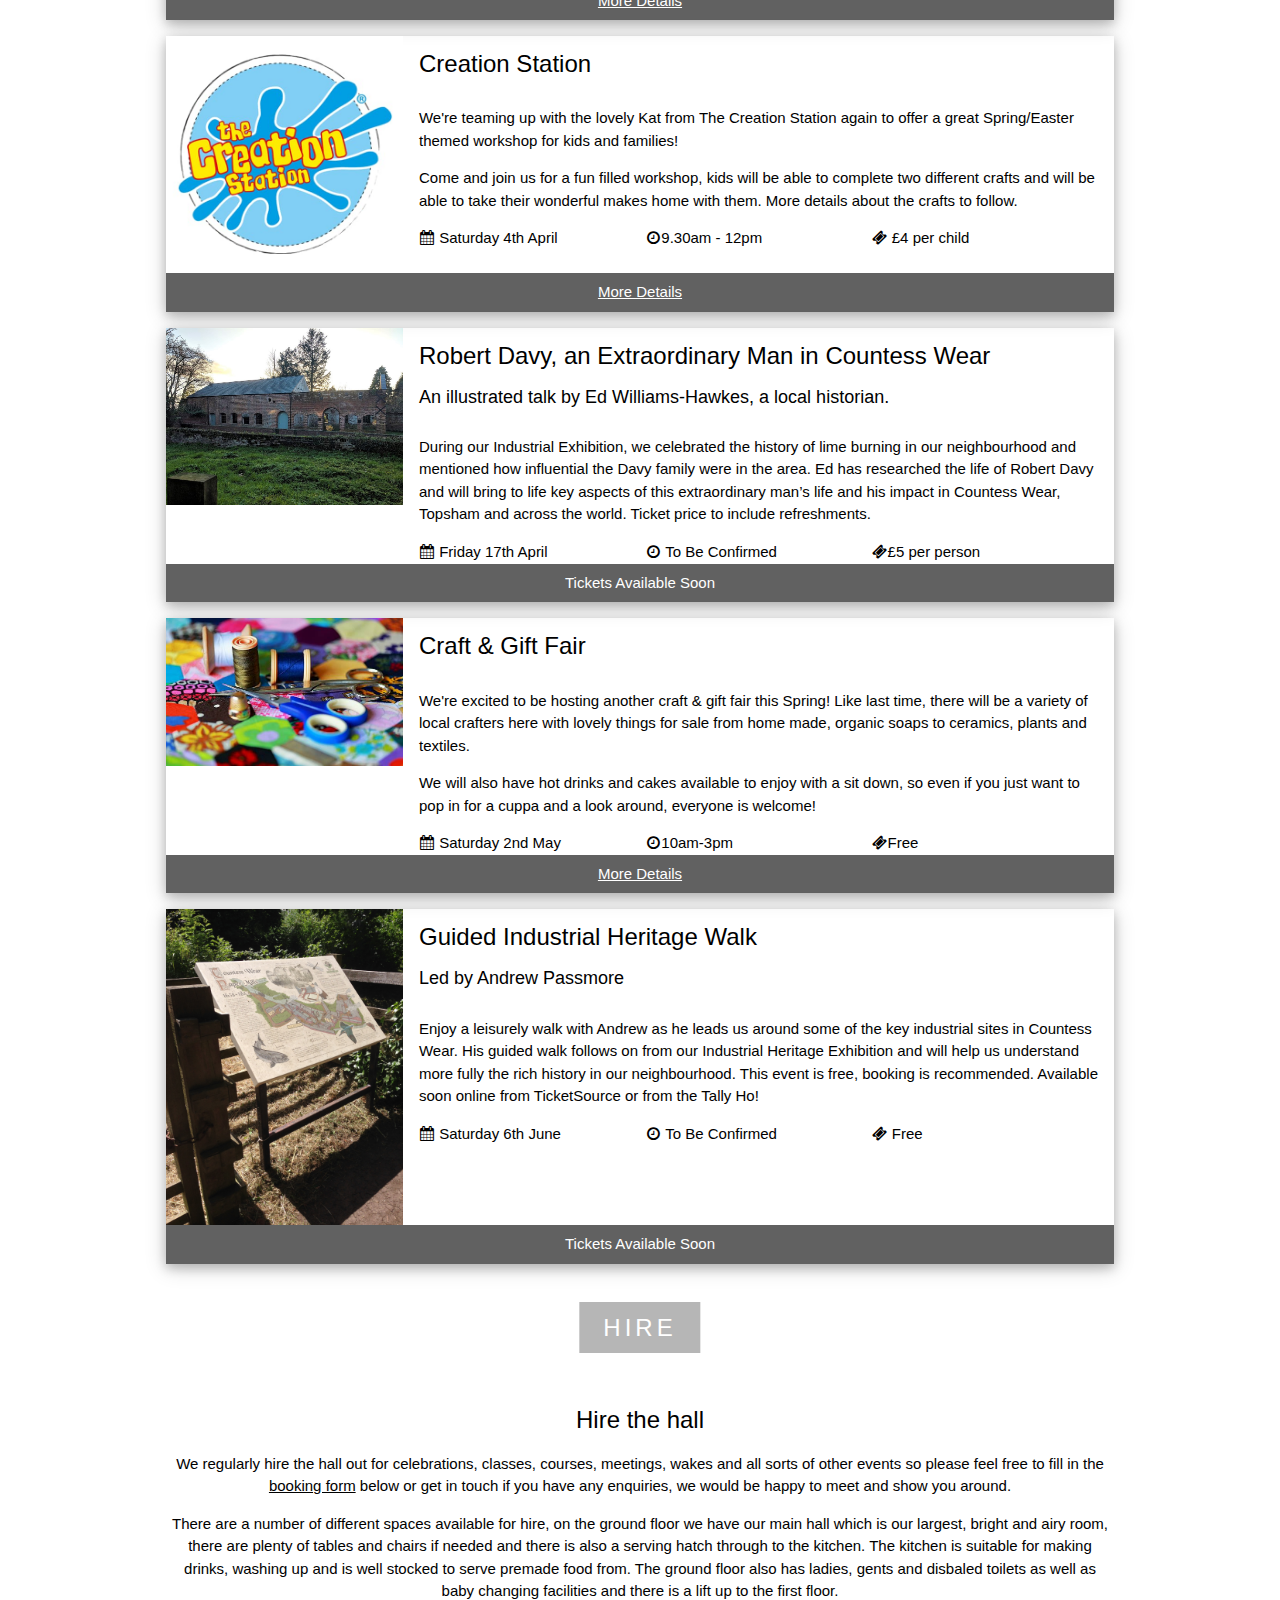
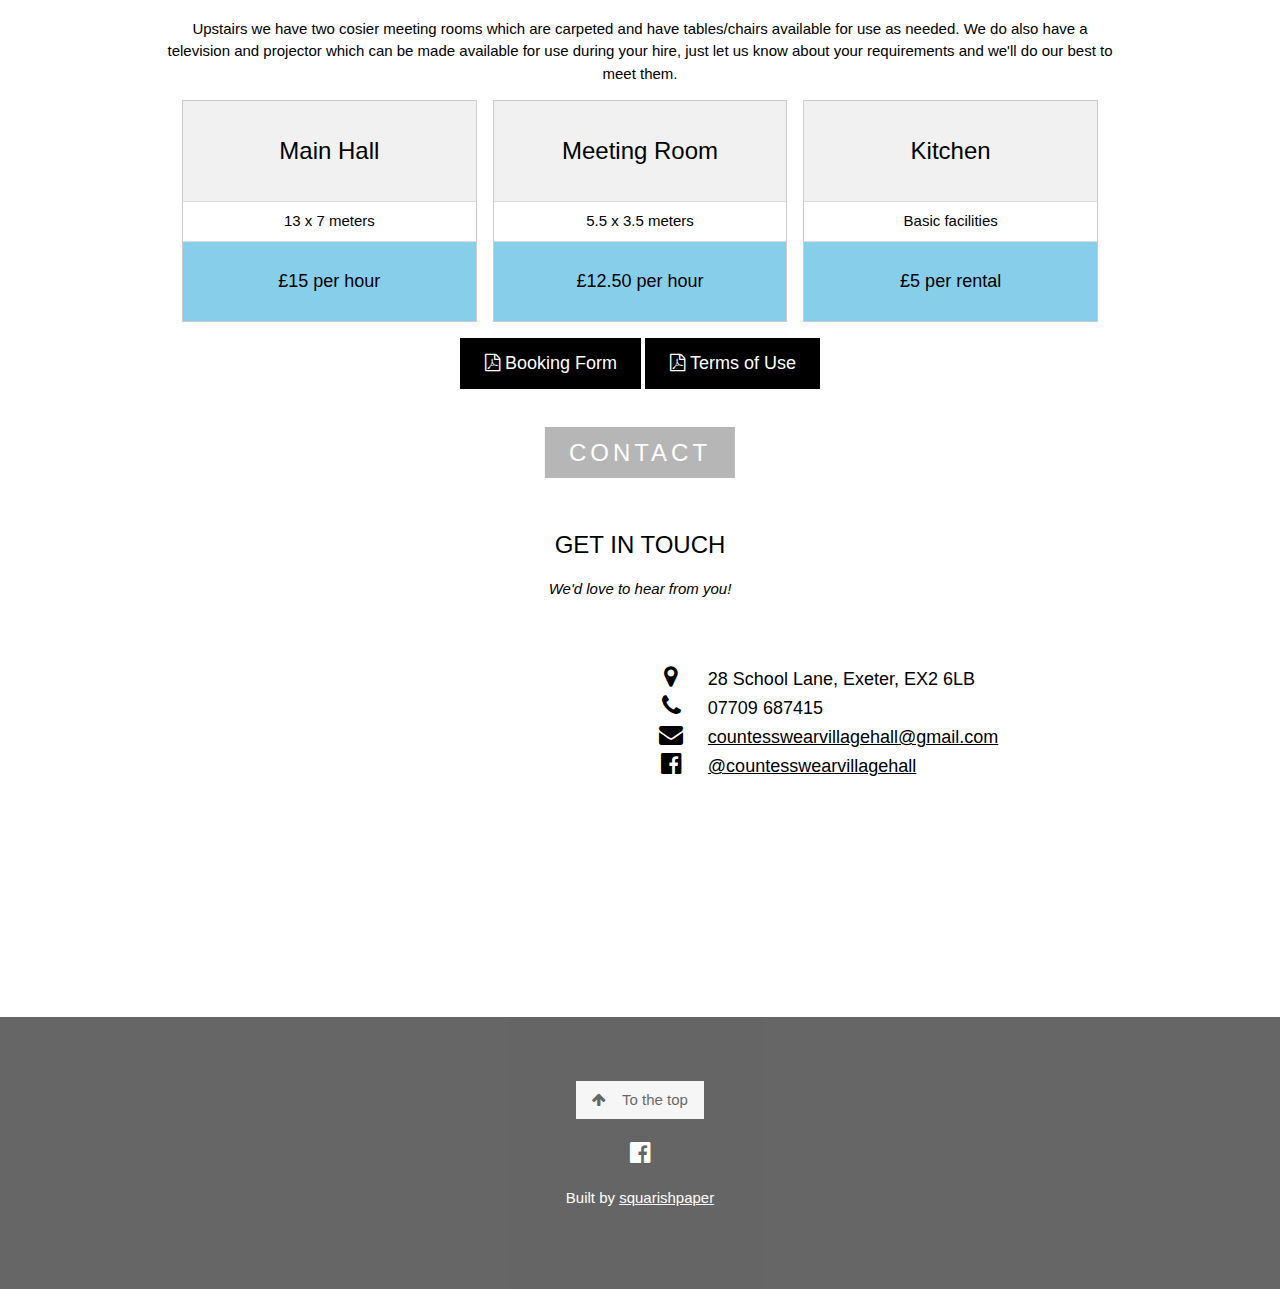
==== commit 7d63c371: "Changed 2020Newsletter@ @" ====
--- a/public_html/index.html
+++ b/public_html/index.html
@@ -93,10 +93,10 @@
     <div class="w3-row">
         <div class="w3-col w3-half w3-panel">
           <h5><i class="fa fa-newspaper-o"></i> News</h5>
-          <!-- <p>The latest village hall newsletter;</p>
-          <a href="files/CountessWearVillageHallNewsletter_Jan2020.pdf"   onclick="gtag('event', 'newsletterJan20', {'event_category': 'download'} );" class="w3-button w3-black w3-padding-large w3-large" download="CountessWearVillageHallNewsleter_Jan2020.pdf">
+          <p>The latest village hall newsletter;</p>
+          <a href="files/CountessWearVillageHall_Newsletter_Jan2020.pdf"   onclick="gtag('event', 'newsletterJan20', {'event_category': 'download'} );" class="w3-button w3-black w3-padding-large w3-large" download="CountessWearVillageHallNewsleter_Jan2020.pdf">
             <i class="fa fa-file-pdf-o" style="min-width:16px;text-align: center"></i> January 2020
-          </a> -->
+          </a>
           <p>The newletter for the hall's "Grand Opening";</p>
           <a href="files/CountessWearVillageHallNewsletter_Nov2016.pdf"   onclick="gtag('event', 'newsletterNov16', {'event_category': 'download'} );" class="w3-button w3-black w3-padding-large w3-large" download="CountessWearVillageHallNewsleter_Jan2016.pdf">
             <i class="fa fa-file-pdf-o" style="min-width:16px;text-align: center"></i> November 2016
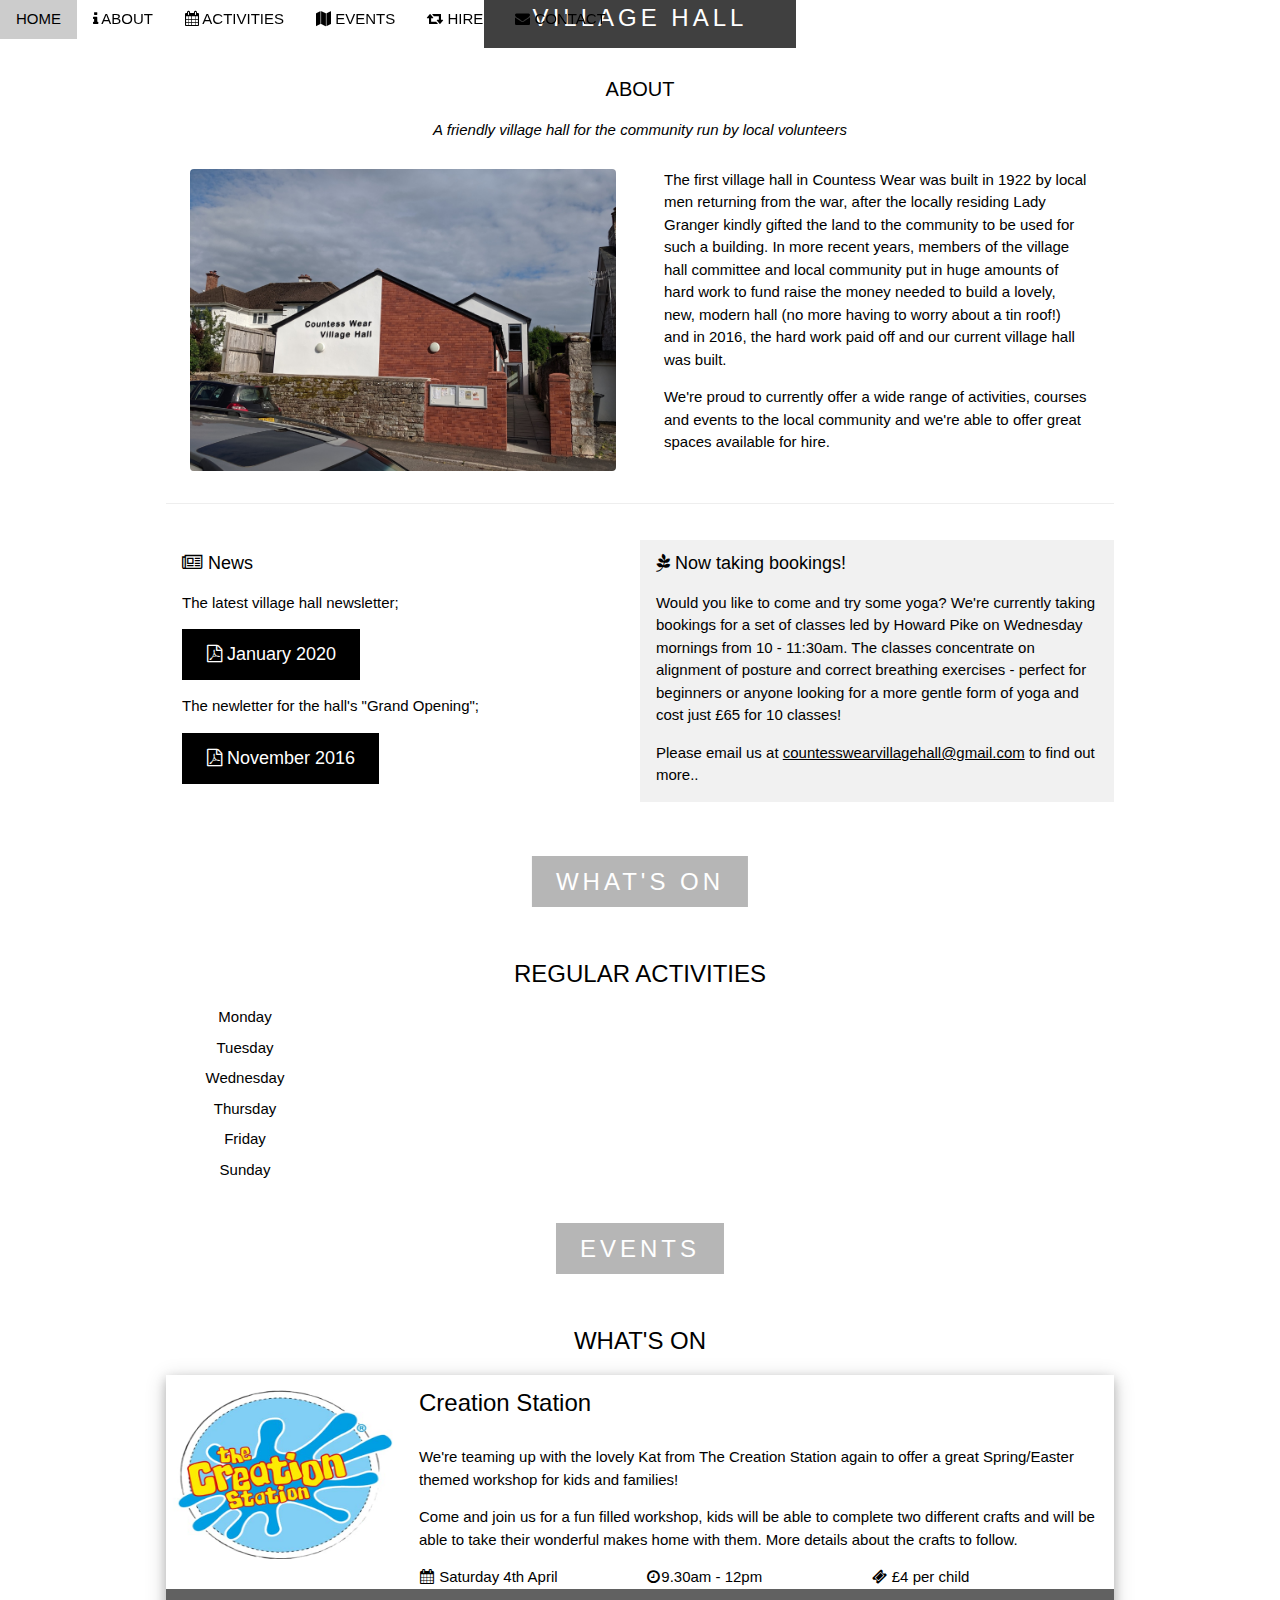
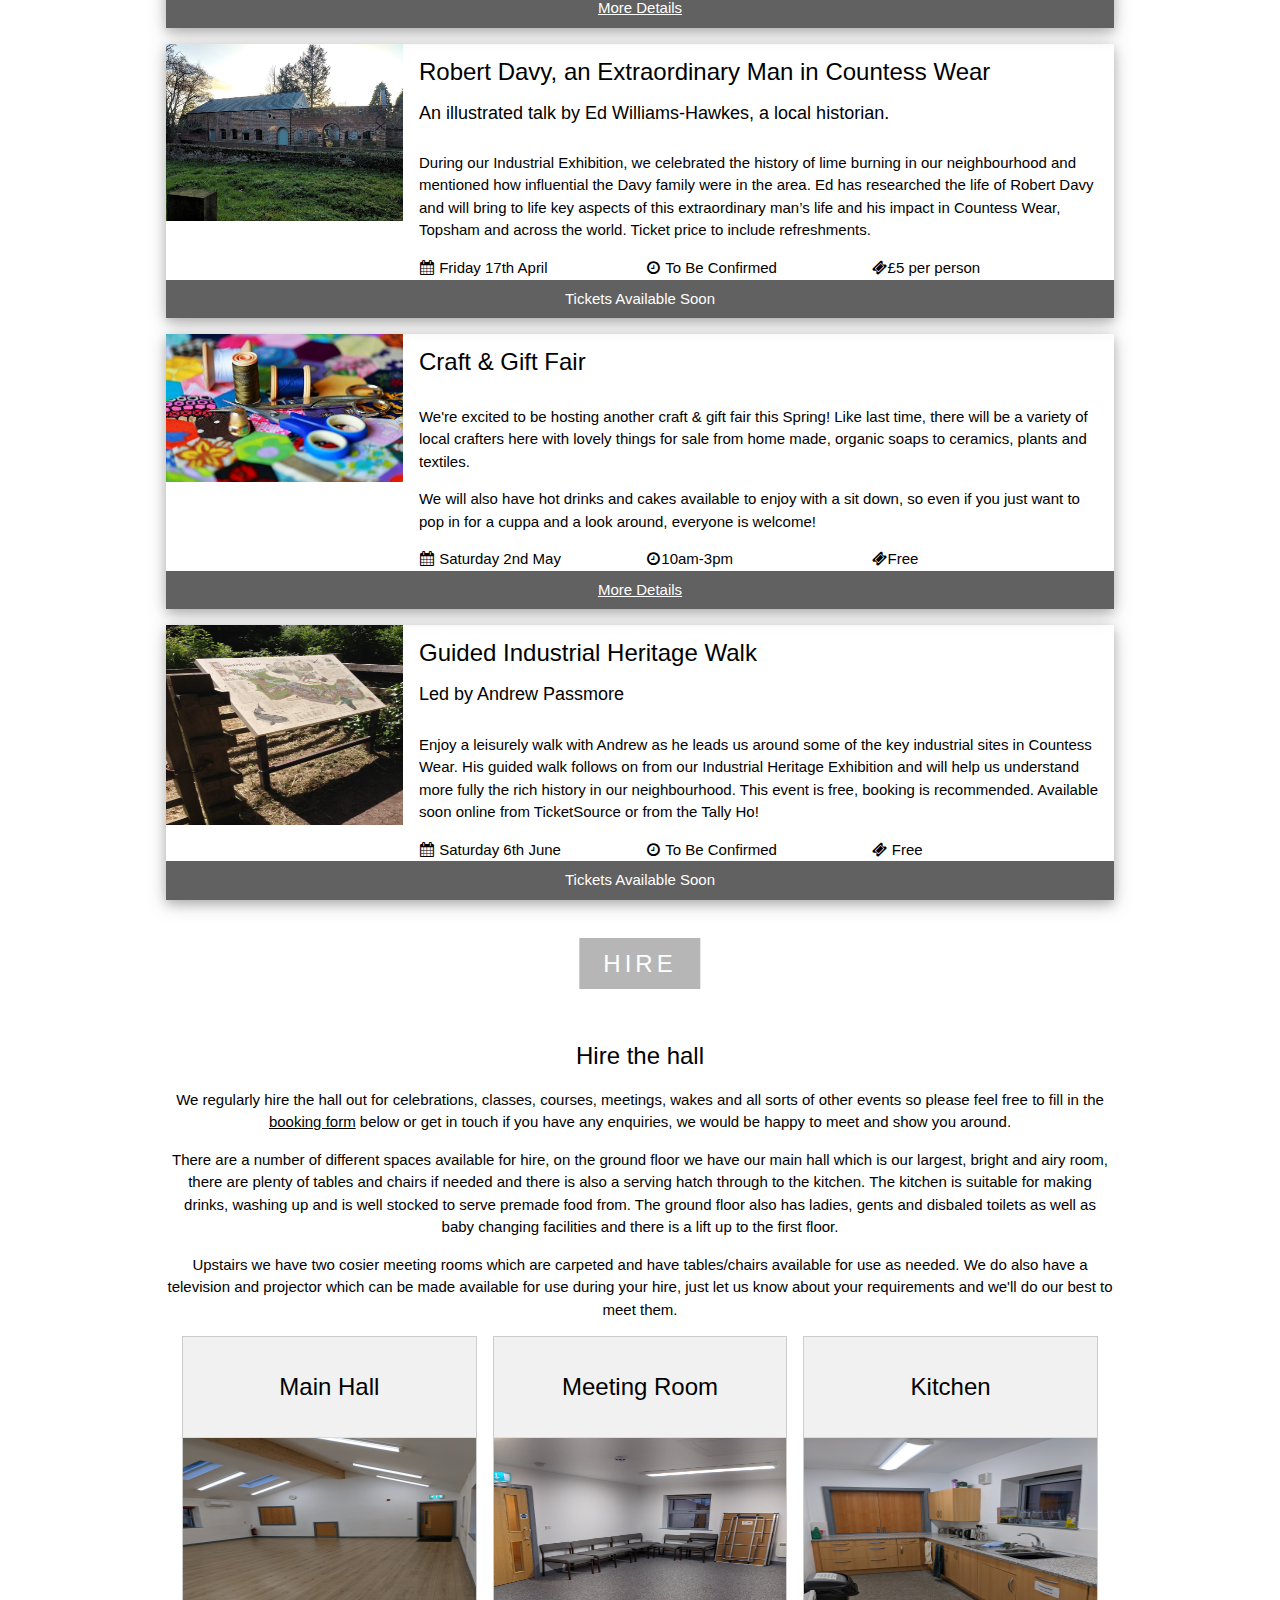
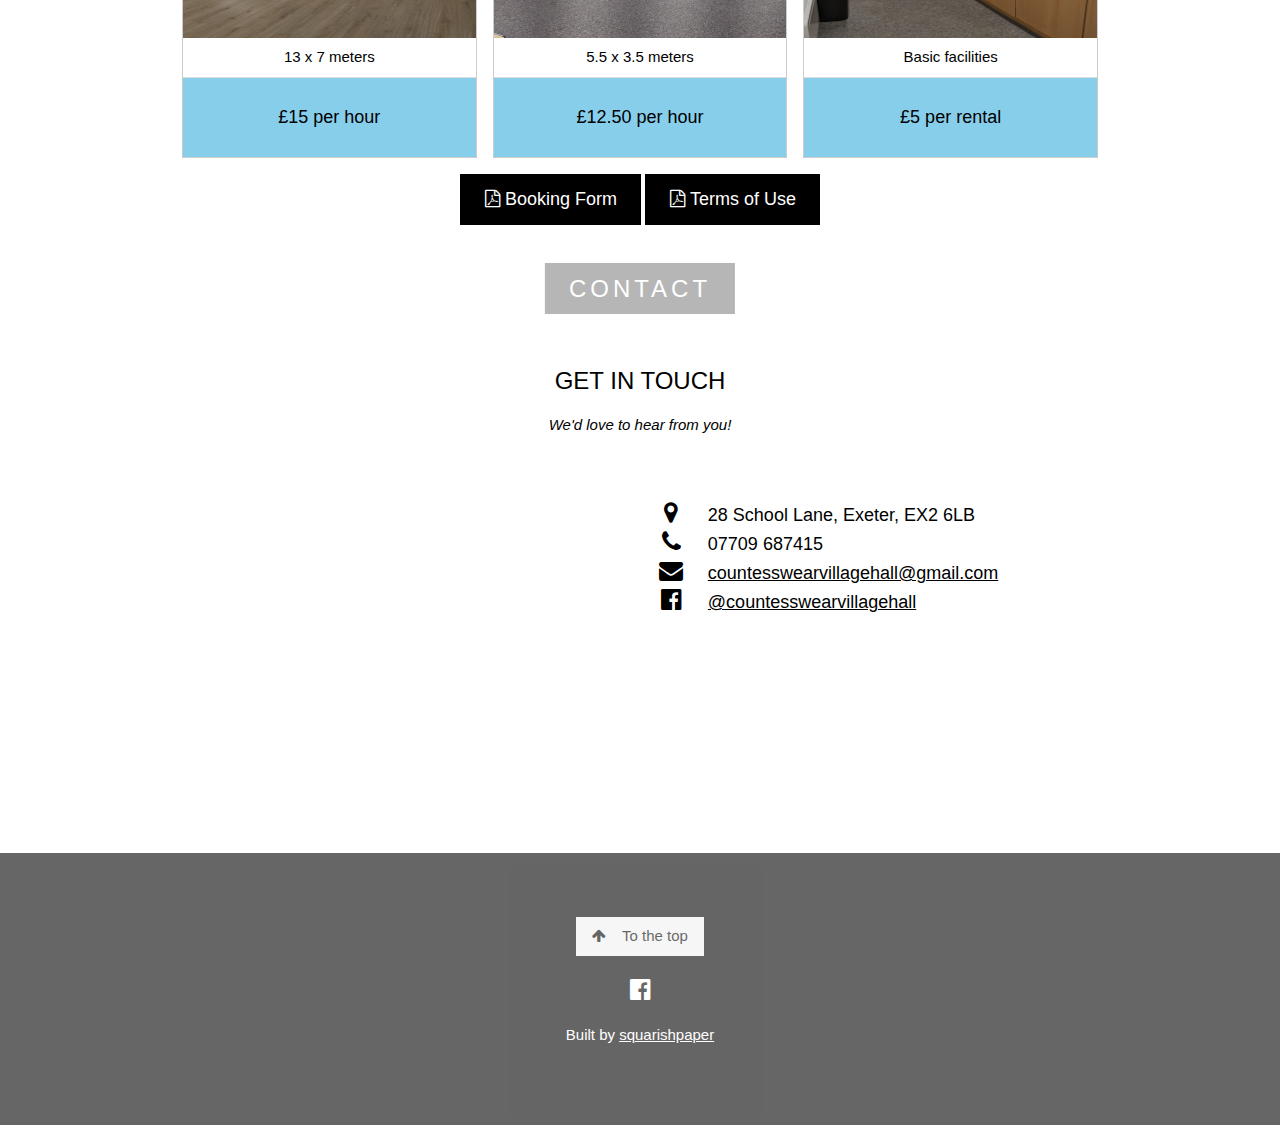
==== commit 987ebded: "Remove AGM; Add Yoga Advery; Add new Hall pictures" ====
--- a/public_html/index.html
+++ b/public_html/index.html
@@ -105,11 +105,15 @@
         </div>
 
         <div class="w3-col w3-half w3-panel w3-light-grey">
-            <h5><i class="fa fa-users"></i> We Need You!</h5>
+            <!-- <h5><i class="fa fa-users"></i> We Need You!</h5>
             <p>Do you live nearby to the village hall and have some spare time to give back to the community?</p>
             <p>The village hall is looked after and run by a committee of volunteers and we're currently looking for a couple of positive, community minded people to join our team.</p>
-            <p>Please email us at <a href="mailto:countesswearvillagehall@gmail.com?subject=Volunter Enquiry"  onclick="gtag('event', 'volunteer', {'event_category': 'emailclick'} );">countesswearvillagehall@gmail.com</a> if you're interested.</p>
-          </div>
+            <p>Please email us at <a href="mailto:countesswearvillagehall@gmail.com?subject=Volunter Enquiry"  onclick="gtag('event', 'volunteer', {'event_category': 'emailclick'} );">countesswearvillagehall@gmail.com</a> if you're interested.</p> -->
+            <h5><i class="fa fa-pagelines"></i> Now taking bookings!</h5>
+            <p>Would you like to come and try some yoga? We're currently taking bookings for a set of classes led by Howard Pike on Wednesday mornings from 10 - 11:30am. The classes concentrate on alignment of posture and correct breathing exercises - perfect for beginners or anyone looking for a more gentle form of yoga and cost just £65 for 10 classes!</p>
+            <p>Please email us at <a href="mailto:countesswearvillagehall@gmail.com?subject=Yoga Class Enquiry"  onclick="gtag('event', 'yogaclass', {'event_category': 'emailclick'} );">countesswearvillagehall@gmail.com</a> to find out more..</p> 
+            
+        </div>
     </div>
 </div>
 
@@ -164,28 +168,9 @@
 
     <h3 class="w3-center">WHAT'S ON</h3>
 
-         <div class="w3-card-4 w3-margin-top">
-          <div class="w3-quarter"><img src="images/agm.jpg" height="100%" width="100%" alt="Avatar" class="w3-left "></div>
-          <div class="w3-threequarter">
-            <header class="w3-container">
-              <h3>AGM Meeting & Illustrated Talk</h3>
-            </header>
-    
-            <div class="w3-container">
-                <p>Join us for our annual general meeting to hear about the latest Village Hall news and updates.</p>
-                <p>We're also very pleased to be hosting an illustrated talk from the brilliant <a href="http://ludwelllife.org.uk/" onclick="gtag('event', 'ludwell', {'event_category': 'linkclick'} );">Ludwell Life</a> - an independent community group who do great work protecting and increasing the social and environmental value of Ludwell Valley Park both for people and wildlife</p>
-                <div class="w3-third"><i class="fa fa-calendar" style="min-width:16px;text-align: center"></i> Friday 6th March</div>
-                <div class="w3-third"><i class="fa fa-clock-o" style="min-width:16px;text-align: center"></i> 7.30pm</div>
-                <div class="w3-third"><i class="fa fa-ticket" style="min-width:16px;text-align: center"></i> Free</div>  
-            </div>
-    
-          </div>
-          
-          <button class="w3-button w3-block w3-dark-grey"><a href="https://www.facebook.com/events/2408159372778912/"   onclick="gtag('event', 'agm', {'event_category': 'eventdetailclick'} );">More Details</a></button>
-      
-        </div>
+        
         <div class="w3-card-4 w3-margin-top">
-            <div class="w3-quarter"><img src="images/creationstation.jpg" width="100%" alt="Avatar" class="w3-left "></div>
+            <div class="w3-quarter"><img src="images/creationstation.jpg" width="100%" alt="Avatar" class="w3-left " style="max-height:200px;"></div>
             <div class="w3-threequarter">
               <header class="w3-container">
                 <h3>Creation Station</h3>
@@ -205,7 +190,7 @@
           </div>
           
         <div class="w3-card-4 w3-margin-top">
-            <div class="w3-quarter"><img src="images/papermill.jpg" width="100%" alt="Avatar" class="w3-left "></div>
+            <div class="w3-quarter"><img src="images/papermill.jpg" width="100%" alt="Avatar" class="w3-left " style="max-height:200px;"></div>
             <div class="w3-threequarter">
               <header class="w3-container">
                 <h3>Robert Davy, an Extraordinary Man in Countess Wear</h3>
@@ -229,7 +214,7 @@
           </div>
 
         <div class="w3-card-4 w3-margin-top">
-            <div class="w3-quarter"><img src="images/craft.jpg" width="100%" alt="Avatar" class="w3-left "></div>
+            <div class="w3-quarter"><img src="images/craft.jpg" width="100%" alt="Avatar" class="w3-left "  style="max-height:200px;"></div>
             <div class="w3-threequarter">
               <header class="w3-container">
                 <h3>Craft & Gift Fair</h3>
@@ -251,7 +236,8 @@
 
 
         <div class="w3-card-4 w3-margin-top">
-            <div class="w3-quarter"><img src="images/countesswearpapermillboard.jpeg" width="100%" alt="Avatar" class="w3-left "></div>
+            <div class="w3-quarter">
+              <img src="images/countesswearpapermillboard.jpeg" width="100%" alt="Avatar" class="w3-left" style="max-height:200px;"></div>
             <div class="w3-threequarter">
               <header class="w3-container">
                 <h3>Guided Industrial Heritage Walk</h3>
@@ -300,13 +286,13 @@
 
     </p>
     <!-- Grid -->
-    <div class="w3-row-padding" id="events">
+    <div class="w3-row-padding" id="events" style="height:400px">
 
 
       <div class="w3-third w3-margin-bottom">
         <ul class="w3-ul w3-border w3-center w3-hover-shadow">
           <li class="w3-light-grey w3-xlarge w3-padding-32">Main Hall</li>
-          <!-- <img src="images/inside.jpg" style="width:100%"> -->
+          <img src="images/CountessWearVillageHall_MainHall.jpg"  style="max-height:200px; width:100%">
           <li class="">13 x 7 meters</li>
           <li class="w3-light-blue w3-padding-16">
             <h5 class="">£15 per hour</h5>
@@ -317,7 +303,7 @@
       <div class="w3-third w3-margin-bottom">
         <ul class="w3-ul w3-border w3-center w3-hover-shadow">
           <li class="w3-light-grey w3-xlarge w3-padding-32">Meeting Room</li>
-          <!-- <img src="images/meeting.jpeg" style="width:100%"> -->
+          <img src="images/CountessWearVillageHall_MeetingRoom2.jpg" style="max-height:200px; width:100%">
           <li class="">5.5 x 3.5 meters</li>
           <li class="w3-light-blue w3-padding-16">
             <h5 class="">£12.50 per hour</h5>
@@ -329,7 +315,7 @@
       <div class="w3-third w3-margin-bottom">
         <ul class="w3-ul w3-border w3-center w3-hover-shadow">
           <li class="w3-light-grey w3-xlarge w3-padding-32">Kitchen</li>
-          <!-- <img src="images/kitchen.jpeg" style="width:100%"> -->
+          <img src="images/CountessWearVillageHall_Kitchen.jpg"  style="max-height:200px; width:100%">
           <li class="">Basic facilities</li>
           <li class="w3-light-blue w3-padding-16">
             <h5 class="">£5 per rental</h5>
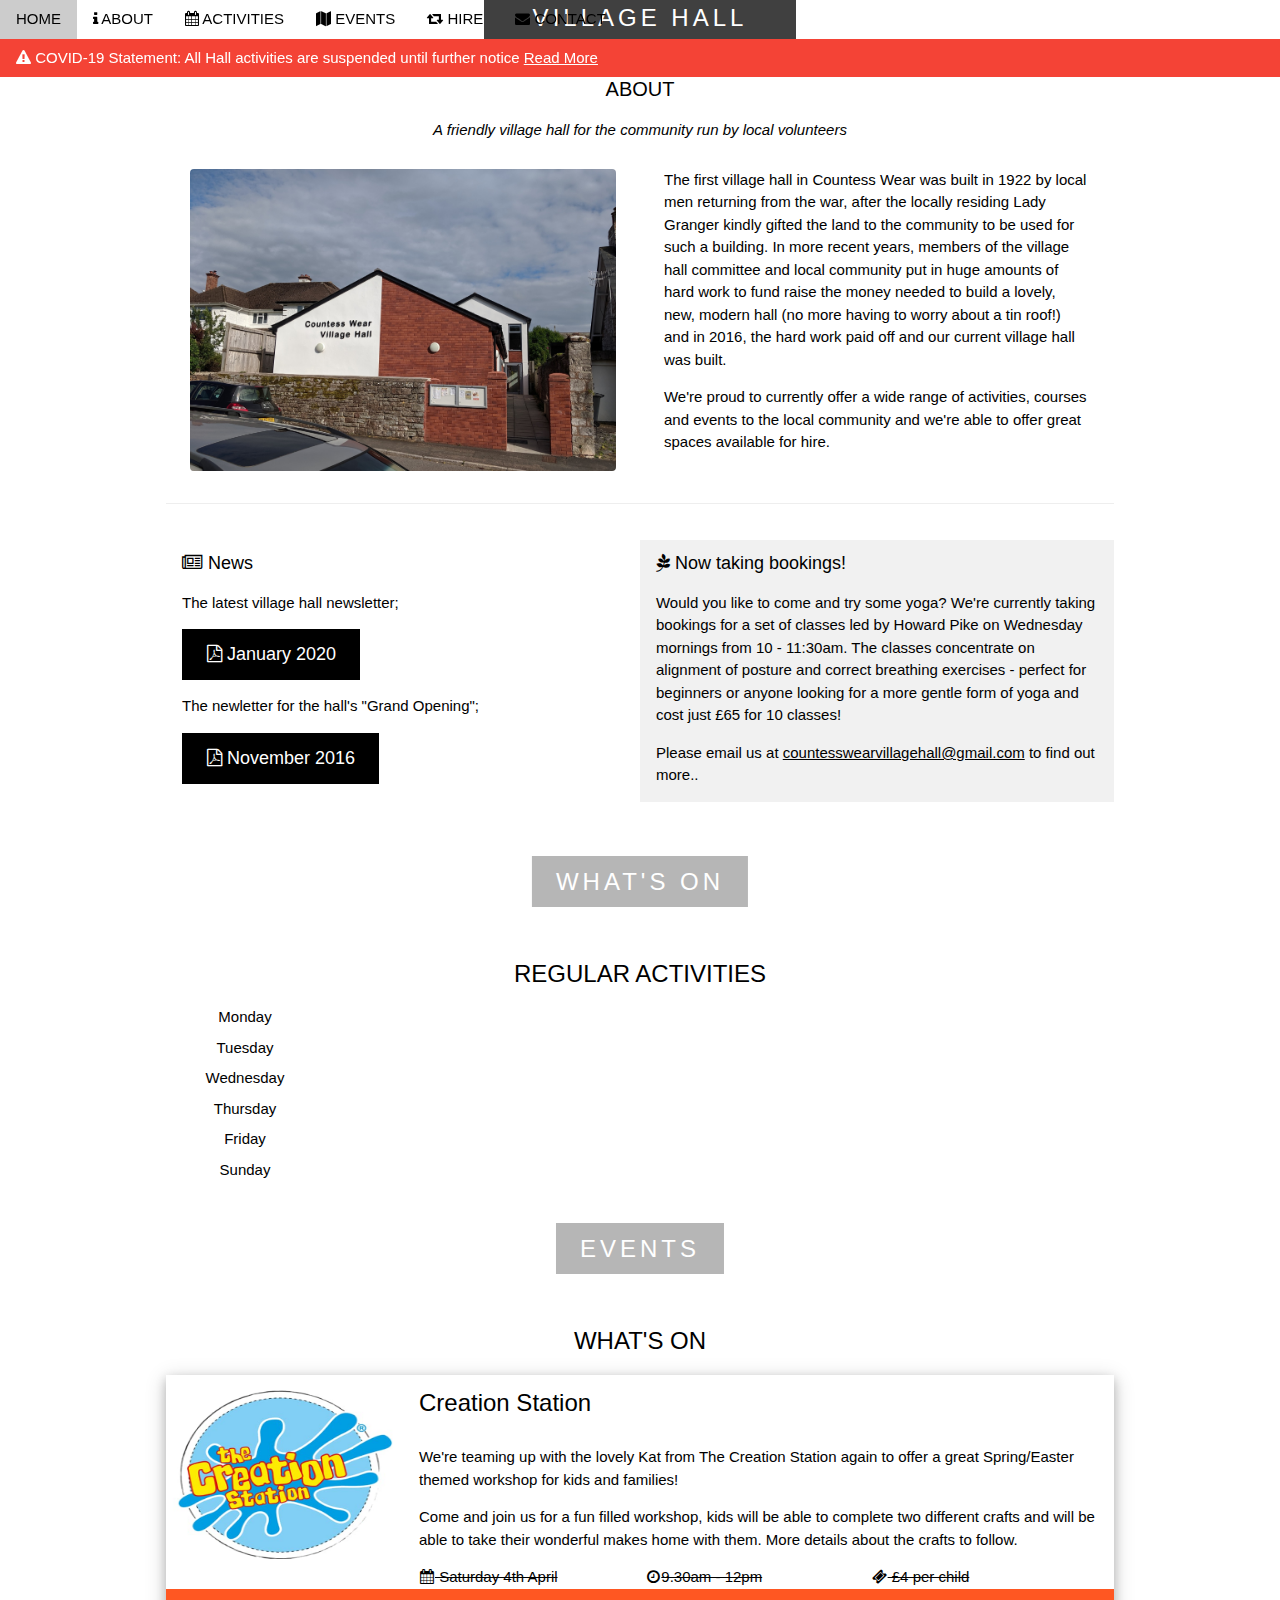
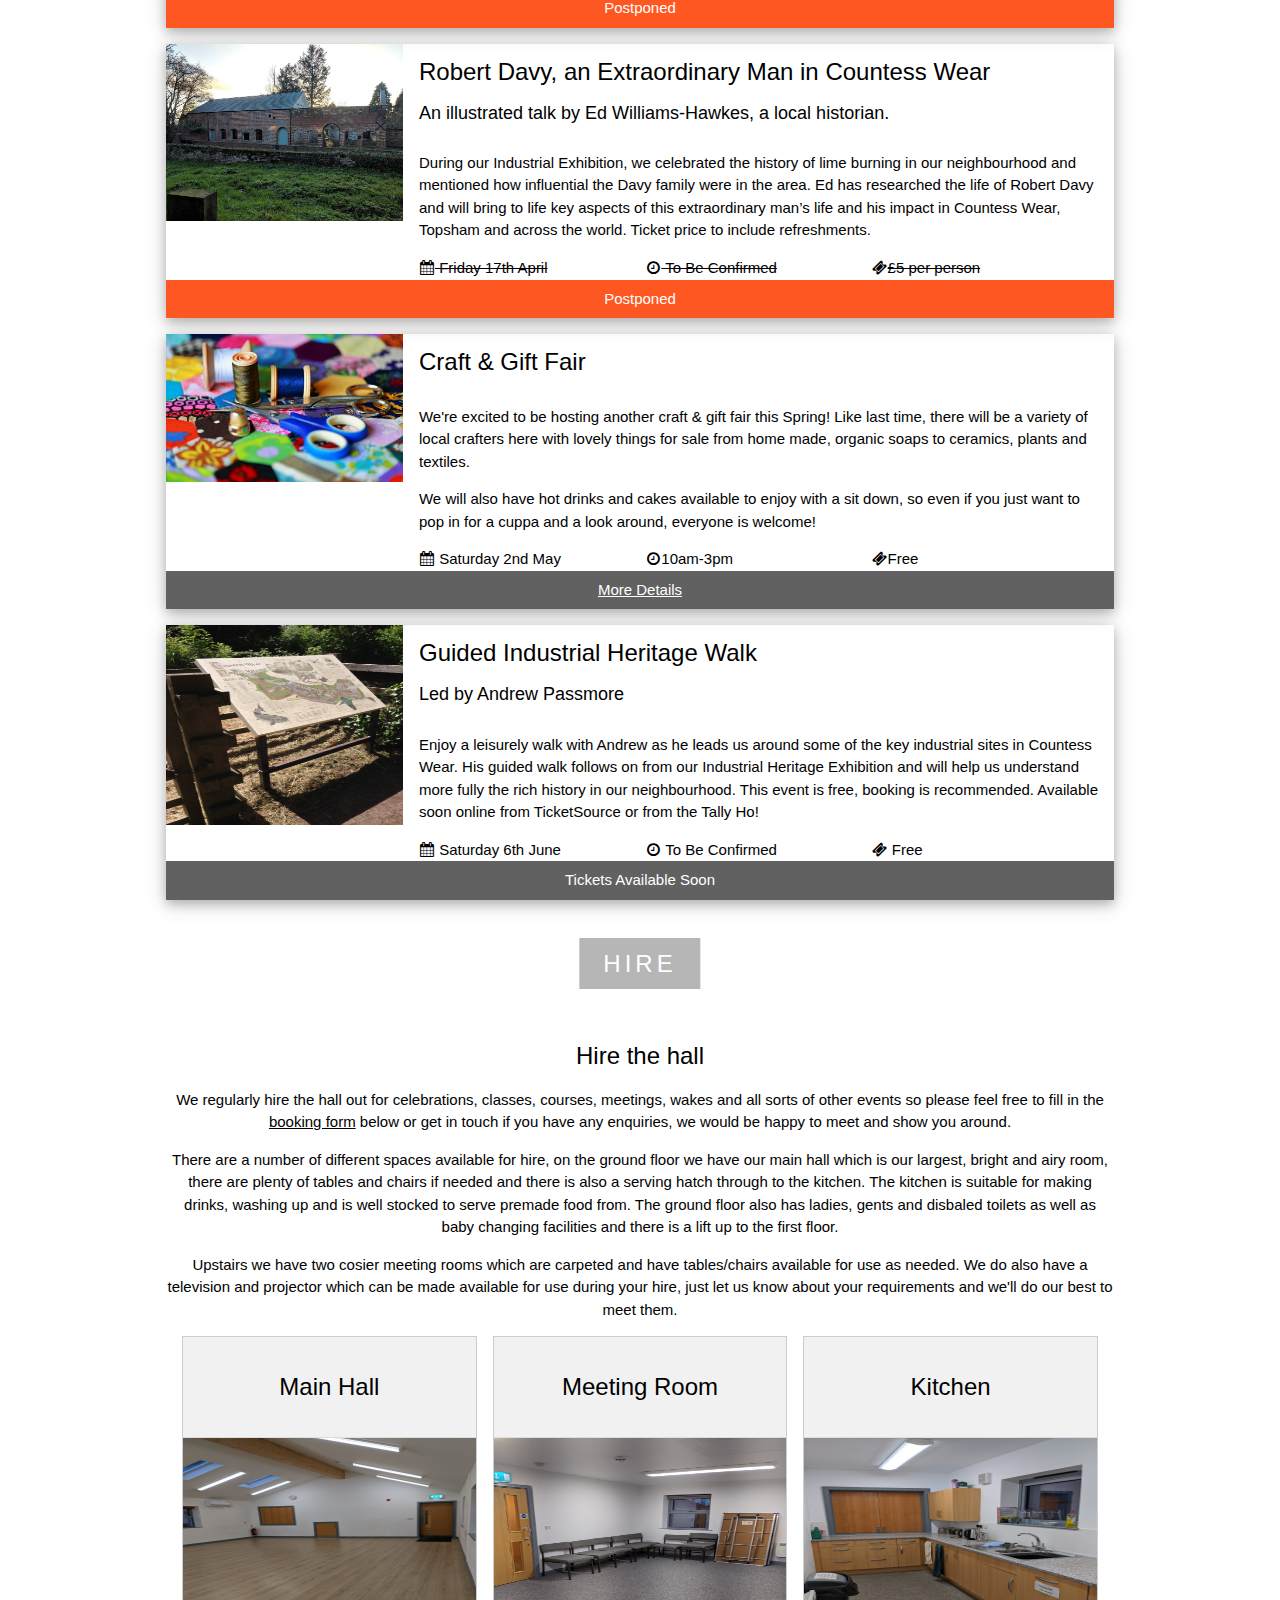
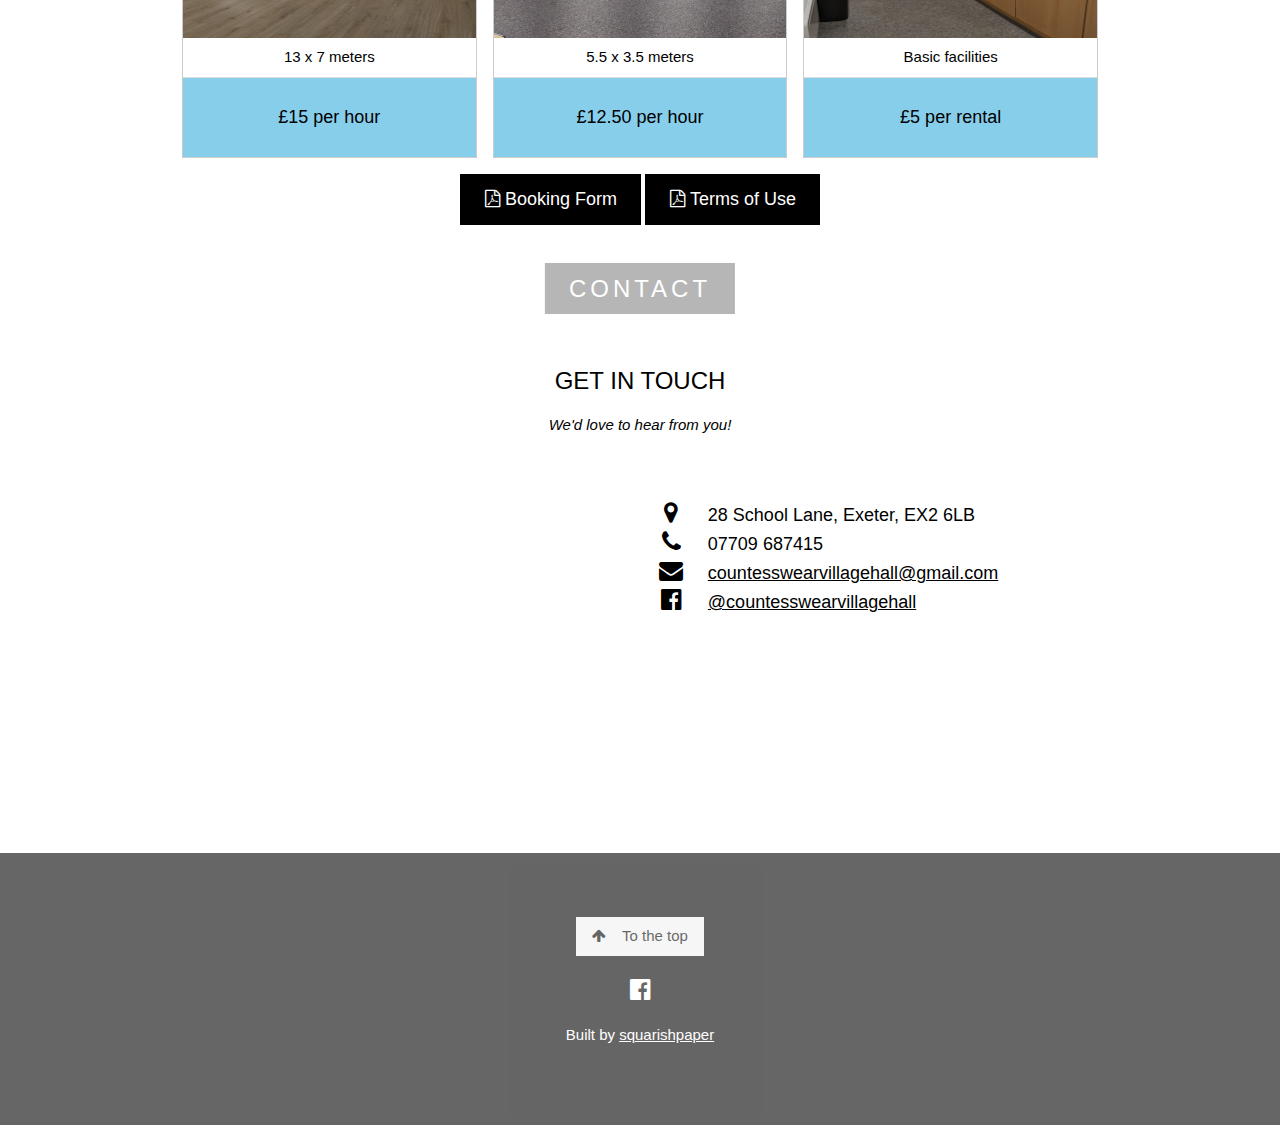
==== commit c52d1c95: "Update to actually include COVID19 statement" ====
--- a/public_html/index.html
+++ b/public_html/index.html
@@ -37,6 +37,15 @@
       <a href="#hire" class="w3-bar-item w3-button w3-hide-small" onclick="gtag('event', 'hire', {'event_category': 'menuclick'} );"><i class="fa fa-retweet"></i> HIRE</a>
       <a href="#contact" class="w3-bar-item w3-button w3-hide-small" onclick="gtag('event', 'contact', {'event_category': 'menuclick'} );"><i class="fa fa-envelope"></i> CONTACT</a>
     </div>
+    <div class="w3-bar w3-red " id="myNavbar">
+        <div class="w3-bar-item">
+          <i class="fa fa-exclamation-triangle"></i> 
+          COVID-19 Statement: All Hall activities are suspended until further notice 
+          <a href="images/covid19-update.jpg"   onclick="gtag('event', 'covid19', {'event_category': 'download'} );" class="" download="covid19-update.jpg">
+            Read More
+          </a>
+        </div>
+    </div>
 
     <!-- Navbar on small screens -->
     <div id="navDemo" class="w3-bar-block w3-white w3-hide w3-hide-large w3-hide-medium">
@@ -46,6 +55,15 @@
       <a href="#hire" class="w3-bar-item w3-button" onclick="toggleFunction(); gtag('event', 'hire', {'event_category': 'mobilemenuclick'} );">HIRE</a>
       <a href="#contact" class="w3-bar-item w3-button" onclick="toggleFunction(); gtag('event', 'contact', {'event_category': 'mobilemenuclick'} );">CONTACT</a>
     </div>
+    <div class="w3-red  w3-bar-block w3-white w3-hide w3-hide-large w3-hide-medium" id="myNavbar">
+        <div class="w3-bar-item">
+          <i class="fa fa-exclamation-triangle"></i> 
+          COVID-19 Statement: All Hall activities are suspended until further notice 
+          <a href="images/covid19-update.jpg"   onclick="gtag('event', 'covid19', {'event_category': 'download'} );" class="" download="covid19-update.jpg">
+            Read More
+          </a>
+        </div>
+    </div>
   </div>
 
   <!-- First Parallax Image with Logo Text -->
@@ -61,6 +79,7 @@
     <div class="w3-display-bottomright w3-center w3-padding-large">
         <span class="w3-text-white">28 School Lane, EX2 6LB</span>
       </div>
+  
 
   <!-- <div style="margin-right:-100px; width:800px;" class="w3-padding w3-display-topright diags w3-red">
       <span  style="margin-left:400px;" class="w3-text-white">AGM: March 6th</span>
@@ -179,13 +198,13 @@
               <div class="w3-container">
                   <p>We're teaming up with the lovely Kat from The Creation Station again to offer a great Spring/Easter themed workshop for kids and families!</p>
                   <p>Come and join us for a fun filled workshop, kids will be able to complete two different crafts and will be able to take their wonderful makes home with them. More details about the crafts to follow.</p>
-                  <div class="w3-third"><i class="fa fa-calendar" style="min-width:16px;text-align: center"></i> Saturday 4th April</div>
-                  <div class="w3-third"><i class="fa fa-clock-o" style="min-width:16px;text-align: center"></i >9.30am - 12pm</div>
-                  <div class="w3-third"><i class="fa fa-ticket" style="min-width:16px;text-align: center"></i> £4 per child</div>  
+                  <div class="w3-third" style="text-decoration: line-through"><i class="fa fa-calendar" style="min-width:16px;text-align: center"></i> Saturday 4th April</div>
+                  <div class="w3-third" style="text-decoration: line-through"><i class="fa fa-clock-o" style="min-width:16px;text-align: center"></i >9.30am - 12pm</div>
+                  <div class="w3-third" style="text-decoration: line-through"><i class="fa fa-ticket" style="min-width:16px;text-align: center"></i> £4 per child</div>  
               </div>
       
             </div>
-            <button class="w3-button w3-block w3-dark-grey"><a href="https://www.ticketsource.co.uk/countesswearvillagehall/kids-creation-station-workshop/e-xdgxme"  onclick="gtag('event', 'creationstation', {'event_category': 'eventdetailclick'} );">More Details</a></button>
+            <button class="w3-button w3-block w3-deep-orange">Postponed</button>
       
           </div>
           
@@ -203,13 +222,13 @@
                       will bring to life key aspects of this extraordinary man’s life and his impact in Countess Wear, Topsham and
                       across the world. Ticket price to include refreshments.</p>
                   </p>
-                  <div class="w3-third"><i class="fa fa-calendar" style="min-width:16px;text-align: center"></i> Friday 17th April</div>
-                  <div class="w3-third"><i class="fa fa-clock-o" style="min-width:16px;text-align: center"></i> To Be Confirmed</div>
-                  <div class="w3-third"><i class="fa fa-ticket" style="min-width:16px;text-align: center"></i>£5 per person</div>  
+                  <div class="w3-third" style="text-decoration: line-through"><i class="fa fa-calendar" style="min-width:16px;text-align: center"></i> Friday 17th April</div>
+                  <div class="w3-third" style="text-decoration: line-through"><i class="fa fa-clock-o" style="min-width:16px;text-align: center"></i> To Be Confirmed</div>
+                  <div class="w3-third" style="text-decoration: line-through"><i class="fa fa-ticket" style="min-width:16px;text-align: center"></i>£5 per person</div>  
               </div>
       
             </div>
-            <button class="w3-button w3-block w3-dark-grey">Tickets Available Soon</button>
+            <button class="w3-button w3-block w3-deep-orange">Postponed</button>
       
           </div>
 
